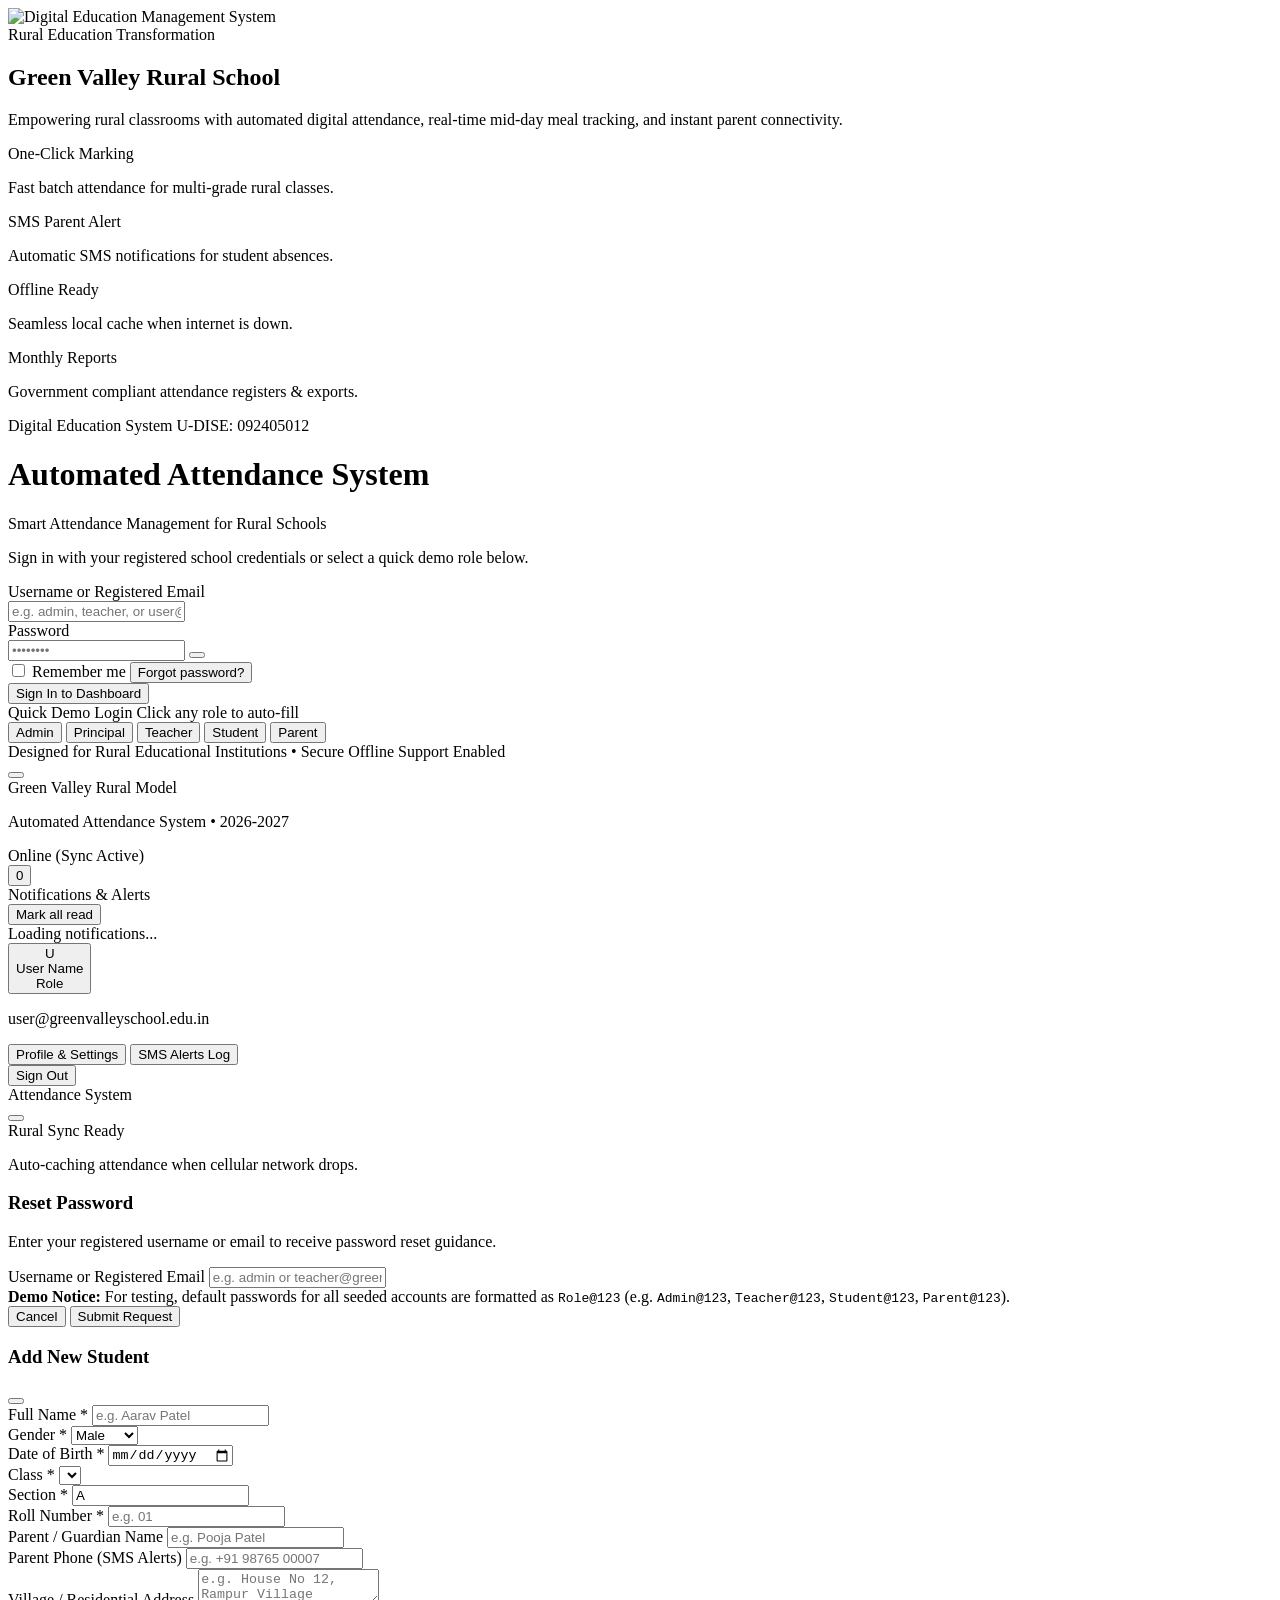
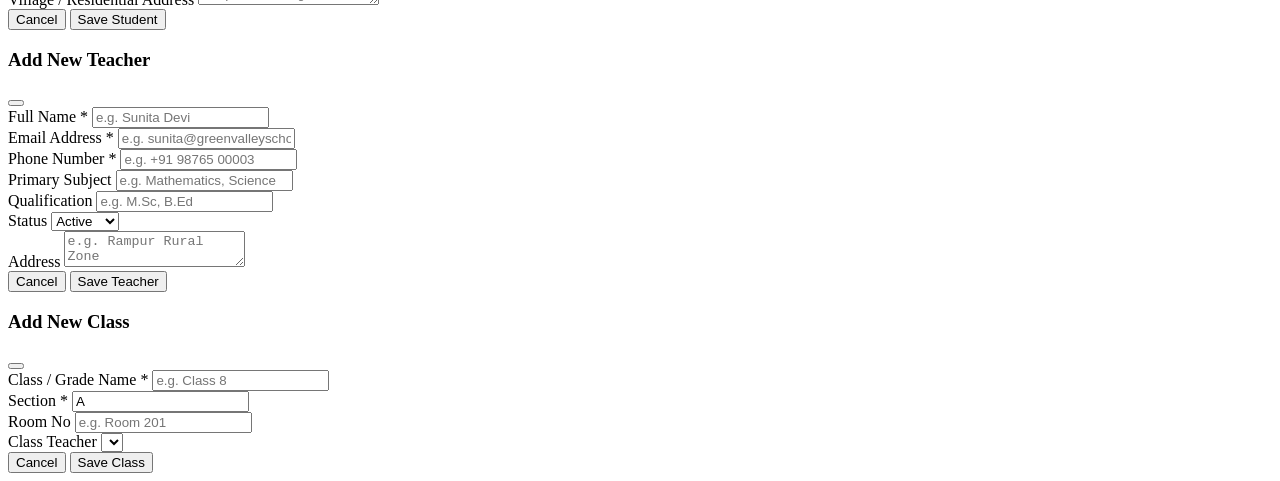
==== backend/static/index.html @ a93ff10e "Add files via upload" ====
<!DOCTYPE html>
<html lang="en">
<head>
  <meta charset="UTF-8">
  <meta name="viewport" content="width=device-width, initial-scale=1.0">
  <title>Automated Attendance System - Rural Education</title>
  
  <!-- Google Fonts: Inter -->
  <link rel="preconnect" href="https://fonts.googleapis.com">
  <link rel="preconnect" href="https://fonts.gstatic.com" crossorigin>
  <link href="https://fonts.googleapis.com/css2?family=Inter:wght@300;400;500;600;700;800&display=swap" rel="stylesheet">
  
  <!-- Tailwind CSS CDN -->
  <script src="https://cdn.tailwindcss.com"></script>
  <script>
    tailwind.config = {
      darkMode: 'class',
      theme: {
        extend: {
          colors: {
            brand: {
              50: '#ecfdf5',
              100: '#d1fae5',
              200: '#a7f3d0',
              300: '#6ee7b7',
              400: '#34d399',
              500: '#10b981',
              600: '#059669',
              700: '#047857',
              800: '#065f46',
              900: '#064e3b',
            },
            edu: {
              navy: '#0f172a',
              card: '#ffffff',
              border: '#e2e8f0',
              accent: '#3b82f6',
            }
          }
        }
      }
    }
  </script>

  <!-- Lucide Icons -->
  <script src="https://unpkg.com/lucide@latest"></script>
  <!-- Chart.js CDN -->
  <script src="https://cdn.jsdelivr.net/npm/chart.js"></script>

  <!-- Custom Styles -->
  <link rel="stylesheet" href="/static/css/style.css">
</head>
<body class="bg-slate-50 text-slate-800 antialiased min-h-screen flex flex-col selection:bg-brand-500 selection:text-white">

  <!-- ========================================================================= -->
  <!-- TOAST NOTIFICATION CONTAINER                                              -->
  <!-- ========================================================================= -->
  <div id="toast-container" class="fixed top-5 right-5 z-50 flex flex-col space-y-3 pointer-events-none"></div>

  <!-- ========================================================================= -->
  <!-- 1. LOGIN SCREEN CONTAINER (Visible when not logged in)                    -->
  <!-- ========================================================================= -->
  <div id="login-container" class="min-h-screen flex items-center justify-center p-4 sm:p-6 lg:p-8 bg-gradient-to-br from-slate-900 via-slate-800 to-emerald-950">
    <div class="max-w-5xl w-full bg-white rounded-3xl shadow-2xl overflow-hidden grid grid-cols-1 lg:grid-cols-12 border border-slate-700/30">
      
      <!-- Left Hero Banner Column with Digital Education Artwork -->
      <div class="lg:col-span-6 relative bg-slate-900 overflow-hidden flex flex-col justify-between p-8 text-white min-h-[420px] lg:min-h-[640px]">
        <!-- Background Image with Soft Gradient Overlay -->
        <img src="/static/images/education_banner.jpg" alt="Digital Education Management System" class="absolute inset-0 w-full h-full object-cover opacity-35 transform hover:scale-105 transition-transform duration-700">
        <div class="absolute inset-0 bg-gradient-to-t from-slate-950 via-slate-900/70 to-emerald-950/60"></div>

        <!-- Hero Top Header -->
        <div class="relative z-10">
          <div class="inline-flex items-center space-x-2.5 px-3.5 py-1.5 rounded-full bg-emerald-500/20 border border-emerald-400/30 backdrop-blur-md mb-4 text-emerald-300 text-xs font-semibold tracking-wide">
            <i data-lucide="sparkles" class="w-4 h-4"></i>
            <span>Rural Education Transformation</span>
          </div>
          <h2 class="text-3xl font-extrabold tracking-tight text-white sm:text-4xl">
            Green Valley <span class="text-emerald-400">Rural School</span>
          </h2>
          <p class="mt-2 text-sm text-slate-300 leading-relaxed">
            Empowering rural classrooms with automated digital attendance, real-time mid-day meal tracking, and instant parent connectivity.
          </p>
        </div>

        <!-- Key Highlights Grid -->
        <div class="relative z-10 grid grid-cols-2 gap-3 my-6">
          <div class="bg-white/10 backdrop-blur-md rounded-xl p-3 border border-white/10">
            <div class="flex items-center space-x-2 text-emerald-400 font-semibold text-xs mb-1">
              <i data-lucide="check-circle-2" class="w-3.5 h-3.5"></i>
              <span>One-Click Marking</span>
            </div>
            <p class="text-[11px] text-slate-300">Fast batch attendance for multi-grade rural classes.</p>
          </div>
          <div class="bg-white/10 backdrop-blur-md rounded-xl p-3 border border-white/10">
            <div class="flex items-center space-x-2 text-emerald-400 font-semibold text-xs mb-1">
              <i data-lucide="message-square" class="w-3.5 h-3.5"></i>
              <span>SMS Parent Alert</span>
            </div>
            <p class="text-[11px] text-slate-300">Automatic SMS notifications for student absences.</p>
          </div>
          <div class="bg-white/10 backdrop-blur-md rounded-xl p-3 border border-white/10">
            <div class="flex items-center space-x-2 text-emerald-400 font-semibold text-xs mb-1">
              <i data-lucide="wifi-off" class="w-3.5 h-3.5"></i>
              <span>Offline Ready</span>
            </div>
            <p class="text-[11px] text-slate-300">Seamless local cache when internet is down.</p>
          </div>
          <div class="bg-white/10 backdrop-blur-md rounded-xl p-3 border border-white/10">
            <div class="flex items-center space-x-2 text-emerald-400 font-semibold text-xs mb-1">
              <i data-lucide="pie-chart" class="w-3.5 h-3.5"></i>
              <span>Monthly Reports</span>
            </div>
            <p class="text-[11px] text-slate-300">Government compliant attendance registers & exports.</p>
          </div>
        </div>

        <!-- Footer Caption -->
        <div class="relative z-10 pt-4 border-t border-white/10 flex items-center justify-between text-xs text-slate-400">
          <span>Digital Education System</span>
          <span class="text-emerald-400 font-medium">U-DISE: 092405012</span>
        </div>
      </div>

      <!-- Right Form Column -->
      <div class="lg:col-span-6 p-8 sm:p-10 flex flex-col justify-between bg-white">
        <div>
          <!-- Title & Subtitle as requested -->
          <div class="mb-6">
            <div class="flex items-center space-x-3 mb-2">
              <div class="w-10 h-10 rounded-xl bg-emerald-600 flex items-center justify-center text-white shadow-lg shadow-emerald-600/30">
                <i data-lucide="calendar-check" class="w-5 h-5"></i>
              </div>
              <div>
                <h1 class="text-2xl font-bold text-slate-900 leading-tight">Automated Attendance System</h1>
                <p class="text-xs font-semibold text-emerald-600 uppercase tracking-wider">Smart Attendance Management for Rural Schools</p>
              </div>
            </div>
            <p class="text-xs text-slate-500 mt-1">Sign in with your registered school credentials or select a quick demo role below.</p>
          </div>

          <!-- Login Form -->
          <form id="login-form" class="space-y-4" onsubmit="event.preventDefault(); handleLogin();">
            <div>
              <label for="login-username" class="block text-xs font-semibold text-slate-700 mb-1.5">Username or Registered Email</label>
              <div class="relative">
                <div class="absolute inset-y-0 left-0 pl-3.5 flex items-center pointer-events-none text-slate-400">
                  <i data-lucide="user" class="w-4 h-4"></i>
                </div>
                <input type="text" id="login-username" required placeholder="e.g. admin, teacher, or user@greenvalley.edu" class="w-full pl-10 pr-4 py-2.5 bg-slate-50 border border-slate-200 rounded-xl text-sm focus:outline-none focus:ring-2 focus:ring-emerald-500 focus:bg-white transition-all text-slate-800 placeholder-slate-400">
              </div>
            </div>

            <div>
              <label for="login-password" class="block text-xs font-semibold text-slate-700 mb-1.5">Password</label>
              <div class="relative">
                <div class="absolute inset-y-0 left-0 pl-3.5 flex items-center pointer-events-none text-slate-400">
                  <i data-lucide="lock" class="w-4 h-4"></i>
                </div>
                <input type="password" id="login-password" required placeholder="••••••••" class="w-full pl-10 pr-10 py-2.5 bg-slate-50 border border-slate-200 rounded-xl text-sm focus:outline-none focus:ring-2 focus:ring-emerald-500 focus:bg-white transition-all text-slate-800 placeholder-slate-400">
                <button type="button" onclick="togglePasswordVisibility('login-password', this)" class="absolute inset-y-0 right-0 pr-3 flex items-center text-slate-400 hover:text-slate-600 focus:outline-none">
                  <i data-lucide="eye" class="w-4 h-4"></i>
                </button>
              </div>
            </div>

            <div class="flex items-center justify-between text-xs pt-1">
              <label class="flex items-center space-x-2 cursor-pointer text-slate-600">
                <input type="checkbox" id="login-remember" class="w-4 h-4 rounded border-slate-300 text-emerald-600 focus:ring-emerald-500">
                <span>Remember me</span>
              </label>
              <button type="button" onclick="openForgotPasswordModal()" class="font-medium text-emerald-600 hover:text-emerald-700 hover:underline">
                Forgot password?
              </button>
            </div>

            <button type="submit" id="btn-login" class="w-full py-3 px-4 bg-emerald-600 hover:bg-emerald-700 text-white font-semibold rounded-xl text-sm shadow-lg shadow-emerald-600/25 flex items-center justify-center space-x-2 transition-all transform active:scale-[0.98]">
              <i data-lucide="log-in" class="w-4 h-4"></i>
              <span>Sign In to Dashboard</span>
            </button>
          </form>

          <!-- Quick 1-Click Role Login Selector -->
          <div class="mt-6 pt-5 border-t border-slate-100">
            <div class="flex items-center justify-between mb-2.5">
              <span class="text-[11px] font-bold text-slate-500 uppercase tracking-wider">Quick Demo Login</span>
              <span class="text-[10px] text-slate-400">Click any role to auto-fill</span>
            </div>
            <div class="grid grid-cols-2 sm:grid-cols-3 gap-2">
              <button type="button" onclick="fillDemoCredentials('admin', 'Admin@123')" class="px-2.5 py-2 rounded-lg bg-emerald-50 border border-emerald-200 text-emerald-800 text-xs font-semibold hover:bg-emerald-100 flex items-center space-x-1.5 transition">
                <span class="w-2 h-2 rounded-full bg-emerald-500"></span>
                <span>Admin</span>
              </button>
              <button type="button" onclick="fillDemoCredentials('principal', 'Principal@123')" class="px-2.5 py-2 rounded-lg bg-blue-50 border border-blue-200 text-blue-800 text-xs font-semibold hover:bg-blue-100 flex items-center space-x-1.5 transition">
                <span class="w-2 h-2 rounded-full bg-blue-500"></span>
                <span>Principal</span>
              </button>
              <button type="button" onclick="fillDemoCredentials('teacher', 'Teacher@123')" class="px-2.5 py-2 rounded-lg bg-purple-50 border border-purple-200 text-purple-800 text-xs font-semibold hover:bg-purple-100 flex items-center space-x-1.5 transition">
                <span class="w-2 h-2 rounded-full bg-purple-500"></span>
                <span>Teacher</span>
              </button>
              <button type="button" onclick="fillDemoCredentials('student', 'Student@123')" class="px-2.5 py-2 rounded-lg bg-amber-50 border border-amber-200 text-amber-800 text-xs font-semibold hover:bg-amber-100 flex items-center space-x-1.5 transition">
                <span class="w-2 h-2 rounded-full bg-amber-500"></span>
                <span>Student</span>
              </button>
              <button type="button" onclick="fillDemoCredentials('parent', 'Parent@123')" class="px-2.5 py-2 rounded-lg bg-rose-50 border border-rose-200 text-rose-800 text-xs font-semibold hover:bg-rose-100 flex items-center space-x-1.5 transition col-span-2 sm:col-span-1">
                <span class="w-2 h-2 rounded-full bg-rose-500"></span>
                <span>Parent</span>
              </button>
            </div>
          </div>
        </div>

        <div class="mt-6 pt-4 border-t border-slate-100 text-center text-[11px] text-slate-400">
          Designed for Rural Educational Institutions • Secure Offline Support Enabled
        </div>
      </div>

    </div>
  </div>

  <!-- ========================================================================= -->
  <!-- 2. MAIN APPLICATION SHELL (Visible when logged in)                        -->
  <!-- ========================================================================= -->
  <div id="app-shell" class="hidden min-h-screen flex flex-col bg-slate-50">
    
    <!-- Top Navigation Header -->
    <header class="sticky top-0 z-30 bg-white/95 backdrop-blur-md border-b border-slate-200/80 px-4 sm:px-6 py-3 transition-all">
      <div class="flex items-center justify-between max-w-7xl mx-auto">
        
        <!-- Left: Logo & Sidebar Toggle -->
        <div class="flex items-center space-x-3">
          <button id="sidebar-toggle-btn" onclick="toggleSidebar()" class="p-2 rounded-xl text-slate-600 hover:bg-slate-100 hover:text-slate-900 focus:outline-none lg:hidden">
            <i data-lucide="menu" class="w-5 h-5"></i>
          </button>
          
          <div class="flex items-center space-x-3">
            <div class="w-9 h-9 rounded-xl bg-emerald-600 text-white flex items-center justify-center shadow-md shadow-emerald-600/20 font-bold text-base">
              <i data-lucide="graduation-cap" class="w-5 h-5"></i>
            </div>
            <div>
              <div class="flex items-center space-x-2">
                <span class="font-extrabold text-slate-900 text-base tracking-tight leading-none">Green Valley</span>
                <span class="px-2 py-0.5 rounded text-[10px] font-bold bg-emerald-100 text-emerald-800 uppercase">Rural Model</span>
              </div>
              <p class="text-[11px] text-slate-500 font-medium">Automated Attendance System • 2026-2027</p>
            </div>
          </div>
        </div>

        <!-- Right: Actions & User Chip -->
        <div class="flex items-center space-x-3">
          
          <!-- Offline / Online Status Indicator Pill -->
          <div id="connection-status-pill" class="hidden sm:flex items-center space-x-1.5 px-2.5 py-1 rounded-full bg-emerald-50 border border-emerald-200 text-emerald-700 text-xs font-semibold">
            <span class="w-2 h-2 rounded-full bg-emerald-500 animate-pulse"></span>
            <span id="connection-status-text">Online (Sync Active)</span>
          </div>

          <!-- Notification Dropdown Button -->
          <div class="relative">
            <button onclick="toggleNotificationDropdown()" class="p-2 rounded-xl text-slate-600 hover:bg-slate-100 hover:text-slate-900 relative focus:outline-none">
              <i data-lucide="bell" class="w-5 h-5"></i>
              <span id="unread-notification-count" class="hidden absolute top-1 right-1 w-4 h-4 bg-rose-500 text-white text-[10px] font-bold rounded-full flex items-center justify-center">0</span>
            </button>

            <!-- Dropdown Menu -->
            <div id="notification-dropdown" class="hidden absolute right-0 mt-2 w-80 sm:w-96 bg-white rounded-2xl shadow-2xl border border-slate-100 py-3 z-50 animate-fade-in">
              <div class="px-4 pb-2 border-b border-slate-100 flex items-center justify-between">
                <div class="flex items-center space-x-1.5">
                  <i data-lucide="bell" class="w-4 h-4 text-emerald-600"></i>
                  <span class="font-bold text-sm text-slate-800">Notifications & Alerts</span>
                </div>
                <button onclick="markAllNotificationsRead()" class="text-xs text-emerald-600 hover:underline font-semibold">Mark all read</button>
              </div>
              <div id="notifications-list" class="max-h-72 overflow-y-auto divide-y divide-slate-50 py-1">
                <!-- Notifications loaded dynamically -->
                <div class="p-4 text-center text-xs text-slate-400">Loading notifications...</div>
              </div>
            </div>
          </div>

          <!-- User Profile Dropdown -->
          <div class="relative">
            <button onclick="toggleUserDropdown()" class="flex items-center space-x-2.5 p-1.5 rounded-xl hover:bg-slate-100 transition focus:outline-none">
              <div id="header-user-avatar" class="w-8 h-8 rounded-full bg-gradient-to-tr from-emerald-600 to-teal-400 text-white flex items-center justify-center font-bold text-xs shadow">
                U
              </div>
              <div class="text-left hidden md:block">
                <div id="header-user-name" class="text-xs font-bold text-slate-800 leading-tight">User Name</div>
                <div id="header-user-role" class="text-[10px] font-semibold text-emerald-600 uppercase tracking-wider">Role</div>
              </div>
              <i data-lucide="chevron-down" class="w-3.5 h-3.5 text-slate-400 hidden md:block"></i>
            </button>

            <!-- User Menu Dropdown -->
            <div id="user-dropdown" class="hidden absolute right-0 mt-2 w-52 bg-white rounded-2xl shadow-2xl border border-slate-100 py-2 z-50 animate-fade-in">
              <div class="px-4 py-2 border-b border-slate-100">
                <p id="dropdown-user-email" class="text-xs text-slate-500 truncate">user@greenvalleyschool.edu.in</p>
              </div>
              <button onclick="navigateTo('settings'); closeAllDropdowns();" class="w-full px-4 py-2 text-left text-xs font-medium text-slate-700 hover:bg-slate-50 flex items-center space-x-2">
                <i data-lucide="settings" class="w-4 h-4 text-slate-400"></i>
                <span>Profile & Settings</span>
              </button>
              <button onclick="navigateTo('notifications'); closeAllDropdowns();" class="w-full px-4 py-2 text-left text-xs font-medium text-slate-700 hover:bg-slate-50 flex items-center space-x-2">
                <i data-lucide="message-square" class="w-4 h-4 text-slate-400"></i>
                <span>SMS Alerts Log</span>
              </button>
              <div class="border-t border-slate-100 my-1"></div>
              <button onclick="handleLogout()" class="w-full px-4 py-2 text-left text-xs font-semibold text-rose-600 hover:bg-rose-50 flex items-center space-x-2">
                <i data-lucide="log-out" class="w-4 h-4 text-rose-500"></i>
                <span>Sign Out</span>
              </button>
            </div>
          </div>

        </div>

      </div>
    </header>

    <!-- Main Body Layout: Sidebar + Viewport -->
    <div class="flex-1 flex max-w-7xl w-full mx-auto px-2 sm:px-4 lg:px-6 py-4 gap-6">
      
      <!-- Left Sidebar Navigation -->
      <aside id="app-sidebar" class="fixed inset-y-0 left-0 z-40 w-64 bg-white border-r border-slate-200 lg:static lg:block lg:w-60 lg:border lg:rounded-3xl lg:shadow-sm lg:p-3 transition-transform transform -translate-x-full lg:translate-x-0 overflow-y-auto">
        
        <!-- Mobile Sidebar Header -->
        <div class="p-4 border-b border-slate-100 flex items-center justify-between lg:hidden">
          <div class="flex items-center space-x-2">
            <div class="w-8 h-8 rounded-lg bg-emerald-600 text-white flex items-center justify-center font-bold">
              <i data-lucide="graduation-cap" class="w-4 h-4"></i>
            </div>
            <span class="font-bold text-slate-800 text-sm">Attendance System</span>
          </div>
          <button onclick="toggleSidebar()" class="p-1 text-slate-400 hover:text-slate-700">
            <i data-lucide="x" class="w-5 h-5"></i>
          </button>
        </div>

        <!-- Navigation Links (Dynamic per role) -->
        <nav class="space-y-1 p-2" id="sidebar-nav-items">
          <!-- Populated by renderSidebar() -->
        </nav>

        <!-- Rural School Quick Info Widget at Bottom of Sidebar -->
        <div class="p-3 mt-4 mx-2 rounded-2xl bg-gradient-to-br from-emerald-900 to-slate-900 text-white text-xs">
          <div class="flex items-center space-x-2 text-emerald-400 font-bold mb-1">
            <i data-lucide="shield-check" class="w-4 h-4"></i>
            <span>Rural Sync Ready</span>
          </div>
          <p class="text-[11px] text-slate-300 leading-snug">Auto-caching attendance when cellular network drops.</p>
        </div>
      </aside>

      <!-- Overlay for mobile sidebar -->
      <div id="sidebar-overlay" onclick="toggleSidebar()" class="fixed inset-0 bg-slate-900/50 z-30 hidden lg:hidden"></div>

      <!-- Center View Content Container -->
      <main id="main-content" class="flex-1 min-w-0 pb-16 lg:pb-6">
        <!-- Rendered dynamically by active view route -->
      </main>

    </div>

  </div>

  <!-- ========================================================================= -->
  <!-- 3. MODALS CONTAINER                                                       -->
  <!-- ========================================================================= -->

  <!-- Forgot Password Modal -->
  <div id="modal-forgot-password" class="fixed inset-0 z-50 bg-slate-900/60 backdrop-blur-sm hidden flex items-center justify-center p-4">
    <div class="bg-white rounded-3xl max-w-md w-full p-6 shadow-2xl animate-fade-in border border-slate-100">
      <div class="w-12 h-12 rounded-2xl bg-emerald-100 text-emerald-700 flex items-center justify-center mb-4">
        <i data-lucide="key-round" class="w-6 h-6"></i>
      </div>
      <h3 class="text-lg font-bold text-slate-900">Reset Password</h3>
      <p class="text-xs text-slate-500 mt-1">Enter your registered username or email to receive password reset guidance.</p>
      
      <form class="mt-4 space-y-3" onsubmit="event.preventDefault(); handleForgotPassword();">
        <div>
          <label class="block text-xs font-semibold text-slate-700 mb-1">Username or Registered Email</label>
          <input type="text" id="forgot-identifier" required placeholder="e.g. admin or teacher@greenvalleyschool.edu.in" class="w-full px-3.5 py-2.5 bg-slate-50 border border-slate-200 rounded-xl text-sm focus:ring-2 focus:ring-emerald-500 focus:outline-none">
        </div>
        <div class="bg-amber-50 border border-amber-200 rounded-xl p-3 text-[11px] text-amber-800">
          <strong>Demo Notice:</strong> For testing, default passwords for all seeded accounts are formatted as <code>Role@123</code> (e.g. <code>Admin@123</code>, <code>Teacher@123</code>, <code>Student@123</code>, <code>Parent@123</code>).
        </div>
        <div class="flex items-center space-x-2 pt-2">
          <button type="button" onclick="closeForgotPasswordModal()" class="w-1/2 py-2.5 text-xs font-semibold text-slate-600 bg-slate-100 hover:bg-slate-200 rounded-xl transition">Cancel</button>
          <button type="submit" class="w-1/2 py-2.5 text-xs font-semibold text-white bg-emerald-600 hover:bg-emerald-700 rounded-xl transition">Submit Request</button>
        </div>
      </form>
    </div>
  </div>

  <!-- Add/Edit Student Modal -->
  <div id="modal-student" class="fixed inset-0 z-50 bg-slate-900/60 backdrop-blur-sm hidden flex items-center justify-center p-4">
    <div class="bg-white rounded-3xl max-w-xl w-full p-6 shadow-2xl animate-fade-in border border-slate-100 max-h-[90vh] overflow-y-auto">
      <div class="flex items-center justify-between pb-3 border-b border-slate-100">
        <h3 id="modal-student-title" class="text-base font-bold text-slate-900">Add New Student</h3>
        <button onclick="closeStudentModal()" class="text-slate-400 hover:text-slate-600"><i data-lucide="x" class="w-5 h-5"></i></button>
      </div>
      <form id="student-form" class="mt-4 space-y-4" onsubmit="event.preventDefault(); saveStudentForm();">
        <input type="hidden" id="student-form-id">
        <div class="grid grid-cols-1 sm:grid-cols-2 gap-3">
          <div>
            <label class="block text-xs font-semibold text-slate-700 mb-1">Full Name *</label>
            <input type="text" id="student-name" required placeholder="e.g. Aarav Patel" class="w-full px-3 py-2 bg-slate-50 border border-slate-200 rounded-xl text-xs focus:ring-2 focus:ring-emerald-500 focus:outline-none">
          </div>
          <div>
            <label class="block text-xs font-semibold text-slate-700 mb-1">Gender *</label>
            <select id="student-gender" required class="w-full px-3 py-2 bg-slate-50 border border-slate-200 rounded-xl text-xs focus:ring-2 focus:ring-emerald-500 focus:outline-none">
              <option value="Male">Male</option>
              <option value="Female">Female</option>
              <option value="Other">Other</option>
            </select>
          </div>
          <div>
            <label class="block text-xs font-semibold text-slate-700 mb-1">Date of Birth *</label>
            <input type="date" id="student-dob" required class="w-full px-3 py-2 bg-slate-50 border border-slate-200 rounded-xl text-xs focus:ring-2 focus:ring-emerald-500 focus:outline-none">
          </div>
          <div>
            <label class="block text-xs font-semibold text-slate-700 mb-1">Class *</label>
            <select id="student-class-id" required class="w-full px-3 py-2 bg-slate-50 border border-slate-200 rounded-xl text-xs focus:ring-2 focus:ring-emerald-500 focus:outline-none">
              <!-- Loaded dynamically -->
            </select>
          </div>
          <div>
            <label class="block text-xs font-semibold text-slate-700 mb-1">Section *</label>
            <input type="text" id="student-section" required value="A" placeholder="e.g. A" class="w-full px-3 py-2 bg-slate-50 border border-slate-200 rounded-xl text-xs focus:ring-2 focus:ring-emerald-500 focus:outline-none">
          </div>
          <div>
            <label class="block text-xs font-semibold text-slate-700 mb-1">Roll Number *</label>
            <input type="text" id="student-roll" required placeholder="e.g. 01" class="w-full px-3 py-2 bg-slate-50 border border-slate-200 rounded-xl text-xs focus:ring-2 focus:ring-emerald-500 focus:outline-none">
          </div>
          <div>
            <label class="block text-xs font-semibold text-slate-700 mb-1">Parent / Guardian Name</label>
            <input type="text" id="student-parent-name" placeholder="e.g. Pooja Patel" class="w-full px-3 py-2 bg-slate-50 border border-slate-200 rounded-xl text-xs focus:ring-2 focus:ring-emerald-500 focus:outline-none">
          </div>
          <div>
            <label class="block text-xs font-semibold text-slate-700 mb-1">Parent Phone (SMS Alerts)</label>
            <input type="text" id="student-parent-phone" placeholder="e.g. +91 98765 00007" class="w-full px-3 py-2 bg-slate-50 border border-slate-200 rounded-xl text-xs focus:ring-2 focus:ring-emerald-500 focus:outline-none">
          </div>
        </div>
        <div>
          <label class="block text-xs font-semibold text-slate-700 mb-1">Village / Residential Address</label>
          <textarea id="student-address" rows="2" placeholder="e.g. House No 12, Rampur Village" class="w-full px-3 py-2 bg-slate-50 border border-slate-200 rounded-xl text-xs focus:ring-2 focus:ring-emerald-500 focus:outline-none"></textarea>
        </div>
        <div class="flex items-center justify-end space-x-2 pt-2 border-t border-slate-100">
          <button type="button" onclick="closeStudentModal()" class="px-4 py-2 text-xs font-semibold text-slate-600 bg-slate-100 hover:bg-slate-200 rounded-xl transition">Cancel</button>
          <button type="submit" class="px-5 py-2 text-xs font-semibold text-white bg-emerald-600 hover:bg-emerald-700 rounded-xl transition">Save Student</button>
        </div>
      </form>
    </div>
  </div>

  <!-- Add/Edit Teacher Modal -->
  <div id="modal-teacher" class="fixed inset-0 z-50 bg-slate-900/60 backdrop-blur-sm hidden flex items-center justify-center p-4">
    <div class="bg-white rounded-3xl max-w-xl w-full p-6 shadow-2xl animate-fade-in border border-slate-100 max-h-[90vh] overflow-y-auto">
      <div class="flex items-center justify-between pb-3 border-b border-slate-100">
        <h3 id="modal-teacher-title" class="text-base font-bold text-slate-900">Add New Teacher</h3>
        <button onclick="closeTeacherModal()" class="text-slate-400 hover:text-slate-600"><i data-lucide="x" class="w-5 h-5"></i></button>
      </div>
      <form id="teacher-form" class="mt-4 space-y-4" onsubmit="event.preventDefault(); saveTeacherForm();">
        <input type="hidden" id="teacher-form-id">
        <div class="grid grid-cols-1 sm:grid-cols-2 gap-3">
          <div>
            <label class="block text-xs font-semibold text-slate-700 mb-1">Full Name *</label>
            <input type="text" id="teacher-name" required placeholder="e.g. Sunita Devi" class="w-full px-3 py-2 bg-slate-50 border border-slate-200 rounded-xl text-xs focus:ring-2 focus:ring-emerald-500 focus:outline-none">
          </div>
          <div>
            <label class="block text-xs font-semibold text-slate-700 mb-1">Email Address *</label>
            <input type="email" id="teacher-email" required placeholder="e.g. sunita@greenvalleyschool.edu.in" class="w-full px-3 py-2 bg-slate-50 border border-slate-200 rounded-xl text-xs focus:ring-2 focus:ring-emerald-500 focus:outline-none">
          </div>
          <div>
            <label class="block text-xs font-semibold text-slate-700 mb-1">Phone Number *</label>
            <input type="text" id="teacher-phone" required placeholder="e.g. +91 98765 00003" class="w-full px-3 py-2 bg-slate-50 border border-slate-200 rounded-xl text-xs focus:ring-2 focus:ring-emerald-500 focus:outline-none">
          </div>
          <div>
            <label class="block text-xs font-semibold text-slate-700 mb-1">Primary Subject</label>
            <input type="text" id="teacher-subject" placeholder="e.g. Mathematics, Science" class="w-full px-3 py-2 bg-slate-50 border border-slate-200 rounded-xl text-xs focus:ring-2 focus:ring-emerald-500 focus:outline-none">
          </div>
          <div>
            <label class="block text-xs font-semibold text-slate-700 mb-1">Qualification</label>
            <input type="text" id="teacher-qualification" placeholder="e.g. M.Sc, B.Ed" class="w-full px-3 py-2 bg-slate-50 border border-slate-200 rounded-xl text-xs focus:ring-2 focus:ring-emerald-500 focus:outline-none">
          </div>
          <div>
            <label class="block text-xs font-semibold text-slate-700 mb-1">Status</label>
            <select id="teacher-status" class="w-full px-3 py-2 bg-slate-50 border border-slate-200 rounded-xl text-xs focus:ring-2 focus:ring-emerald-500 focus:outline-none">
              <option value="active">Active</option>
              <option value="inactive">Inactive</option>
            </select>
          </div>
        </div>
        <div>
          <label class="block text-xs font-semibold text-slate-700 mb-1">Address</label>
          <textarea id="teacher-address" rows="2" placeholder="e.g. Rampur Rural Zone" class="w-full px-3 py-2 bg-slate-50 border border-slate-200 rounded-xl text-xs focus:ring-2 focus:ring-emerald-500 focus:outline-none"></textarea>
        </div>
        <div class="flex items-center justify-end space-x-2 pt-2 border-t border-slate-100">
          <button type="button" onclick="closeTeacherModal()" class="px-4 py-2 text-xs font-semibold text-slate-600 bg-slate-100 hover:bg-slate-200 rounded-xl transition">Cancel</button>
          <button type="submit" class="px-5 py-2 text-xs font-semibold text-white bg-emerald-600 hover:bg-emerald-700 rounded-xl transition">Save Teacher</button>
        </div>
      </form>
    </div>
  </div>

  <!-- Add/Edit Class Modal -->
  <div id="modal-class" class="fixed inset-0 z-50 bg-slate-900/60 backdrop-blur-sm hidden flex items-center justify-center p-4">
    <div class="bg-white rounded-3xl max-w-md w-full p-6 shadow-2xl animate-fade-in border border-slate-100">
      <div class="flex items-center justify-between pb-3 border-b border-slate-100">
        <h3 id="modal-class-title" class="text-base font-bold text-slate-900">Add New Class</h3>
        <button onclick="closeClassModal()" class="text-slate-400 hover:text-slate-600"><i data-lucide="x" class="w-5 h-5"></i></button>
      </div>
      <form id="class-form" class="mt-4 space-y-3" onsubmit="event.preventDefault(); saveClassForm();">
        <input type="hidden" id="class-form-id">
        <div>
          <label class="block text-xs font-semibold text-slate-700 mb-1">Class / Grade Name *</label>
          <input type="text" id="class-name" required placeholder="e.g. Class 8" class="w-full px-3 py-2 bg-slate-50 border border-slate-200 rounded-xl text-xs focus:ring-2 focus:ring-emerald-500 focus:outline-none">
        </div>
        <div class="grid grid-cols-2 gap-2">
          <div>
            <label class="block text-xs font-semibold text-slate-700 mb-1">Section *</label>
            <input type="text" id="class-section" required value="A" placeholder="e.g. A" class="w-full px-3 py-2 bg-slate-50 border border-slate-200 rounded-xl text-xs focus:ring-2 focus:ring-emerald-500 focus:outline-none">
          </div>
          <div>
            <label class="block text-xs font-semibold text-slate-700 mb-1">Room No</label>
            <input type="text" id="class-room" placeholder="e.g. Room 201" class="w-full px-3 py-2 bg-slate-50 border border-slate-200 rounded-xl text-xs focus:ring-2 focus:ring-emerald-500 focus:outline-none">
          </div>
        </div>
        <div>
          <label class="block text-xs font-semibold text-slate-700 mb-1">Class Teacher</label>
          <select id="class-teacher-id" class="w-full px-3 py-2 bg-slate-50 border border-slate-200 rounded-xl text-xs focus:ring-2 focus:ring-emerald-500 focus:outline-none">
            <!-- Loaded dynamically -->
          </select>
        </div>
        <div class="flex items-center justify-end space-x-2 pt-3 border-t border-slate-100">
          <button type="button" onclick="closeClassModal()" class="px-4 py-2 text-xs font-semibold text-slate-600 bg-slate-100 hover:bg-slate-200 rounded-xl transition">Cancel</button>
          <button type="submit" class="px-5 py-2 text-xs font-semibold text-white bg-emerald-600 hover:bg-emerald-700 rounded-xl transition">Save Class</button>
        </div>
      </form>
    </div>
  </div>

  <!-- Core JavaScript Application Logic -->
  <script src="/static/js/app.js"></script>
</body>
</html>
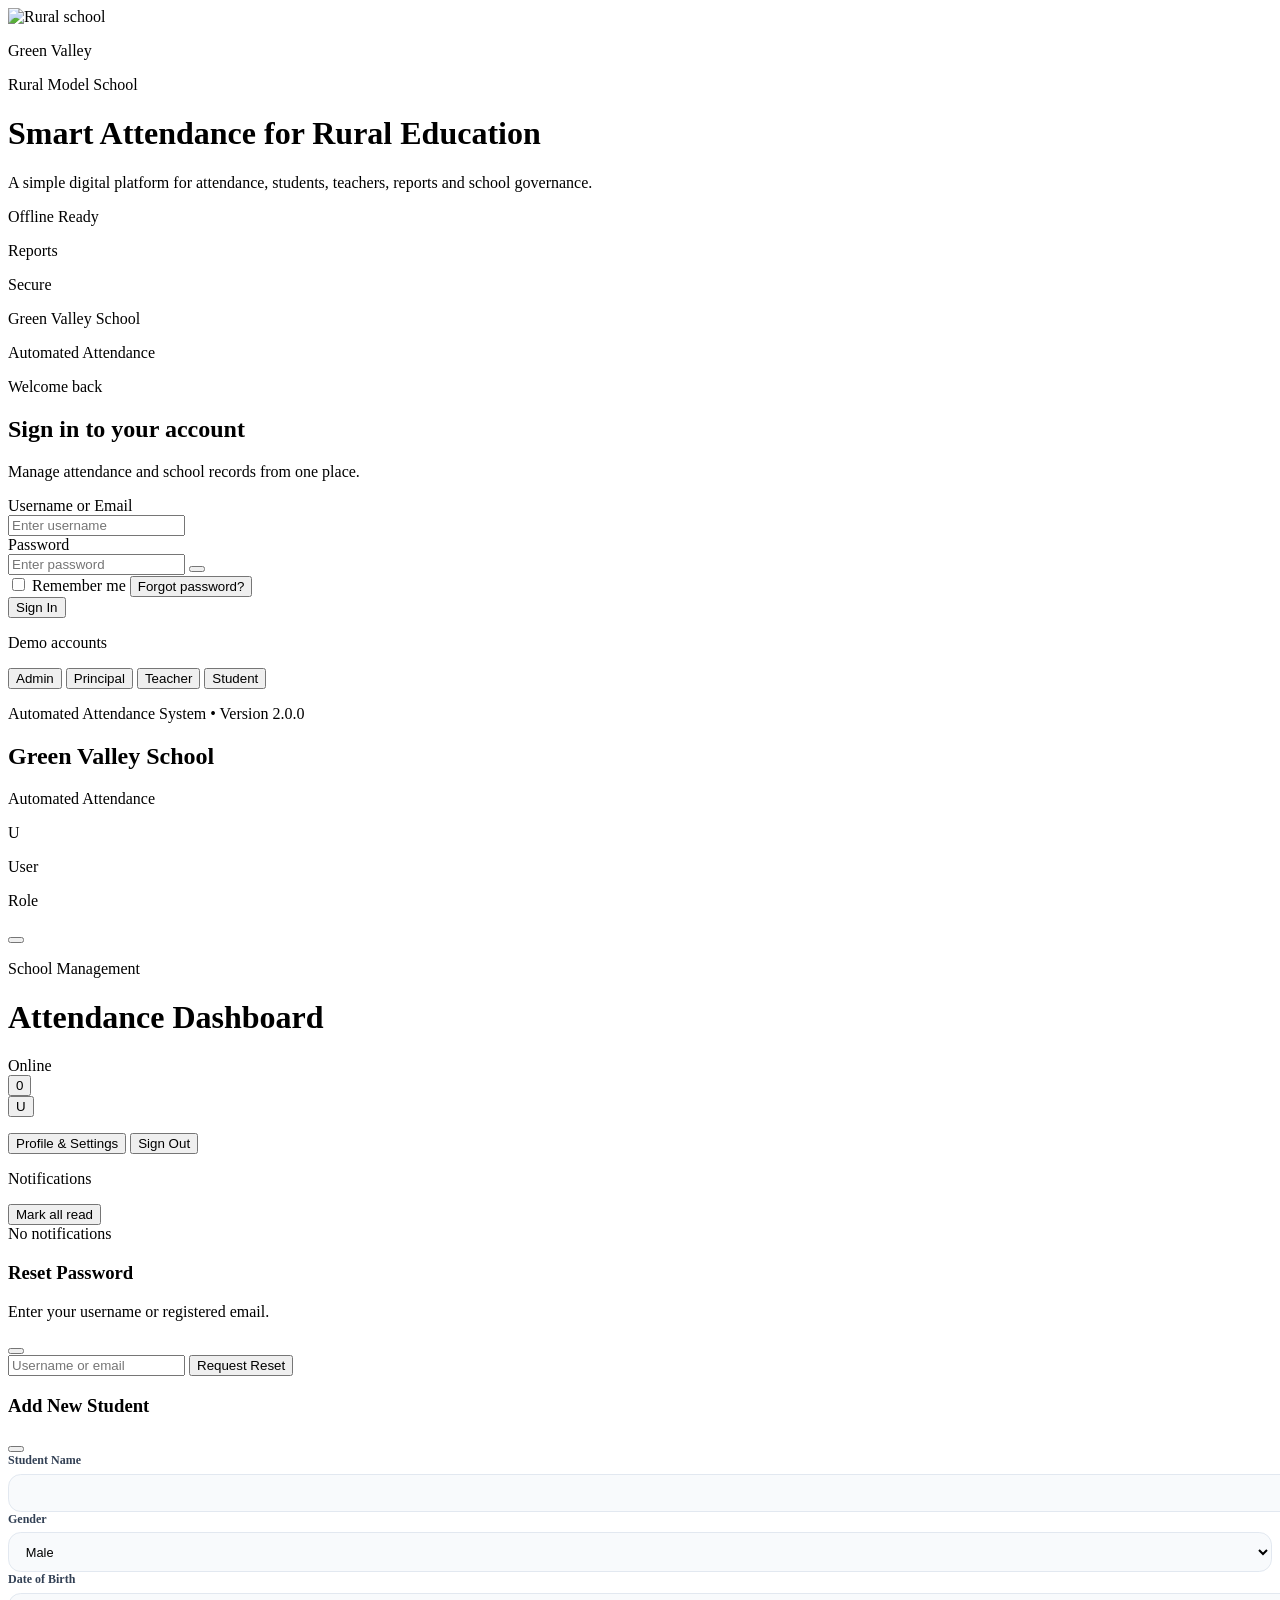
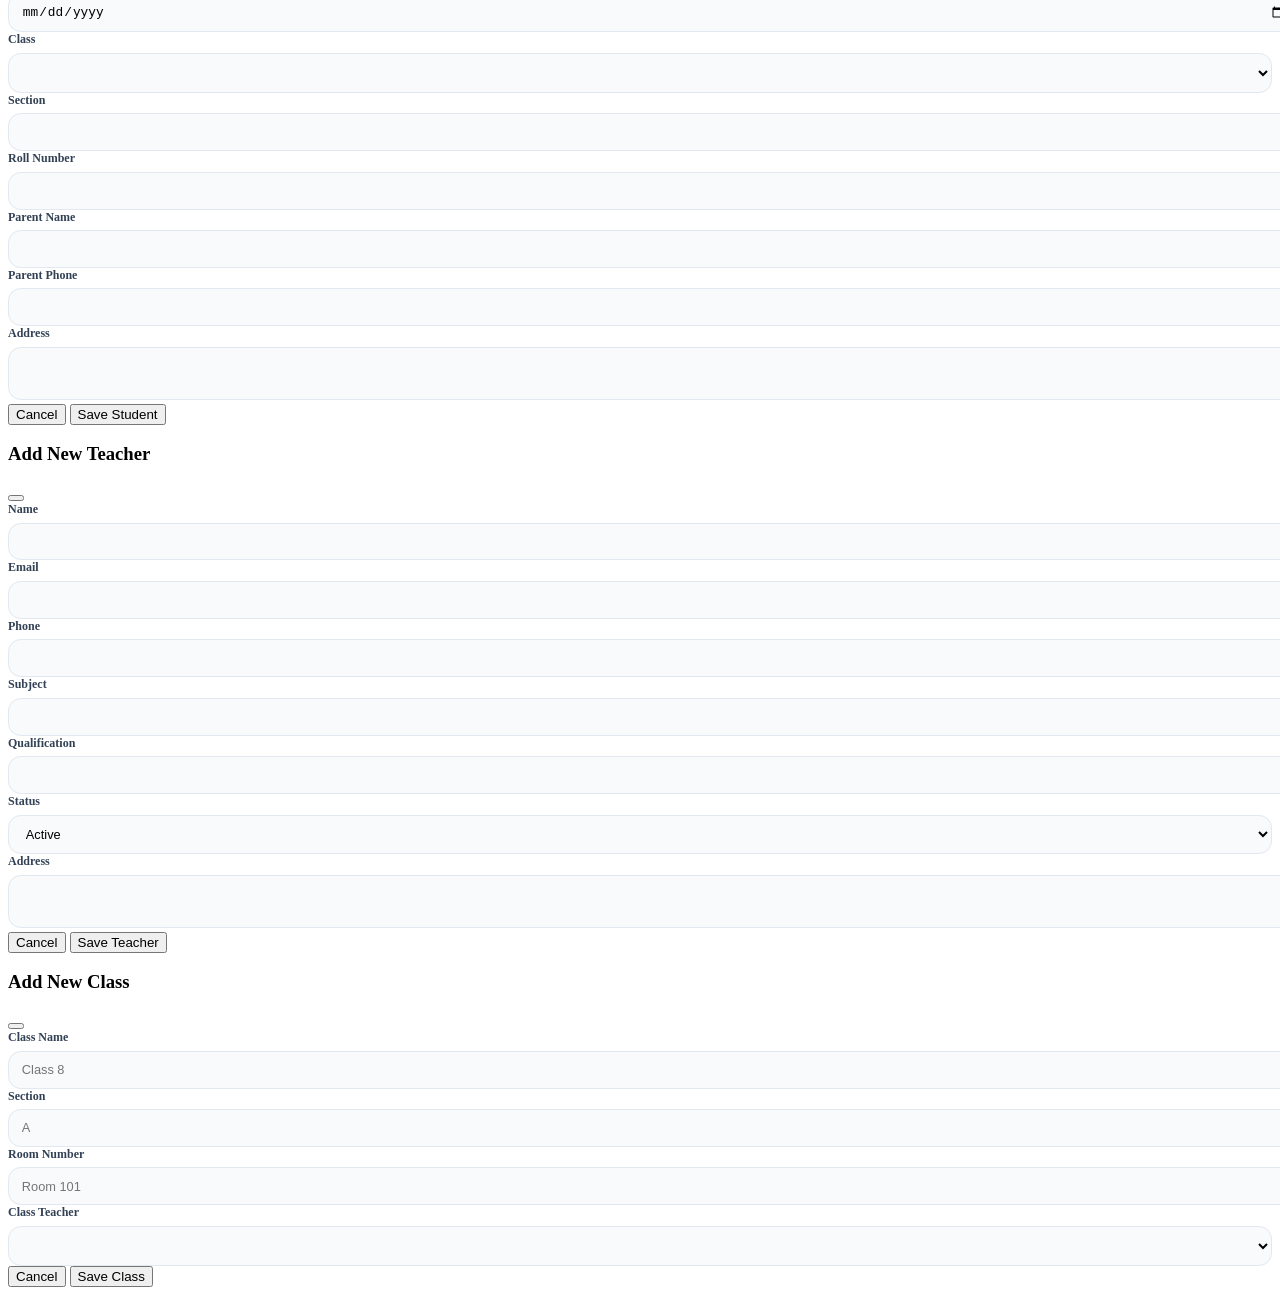
==== commit 32625fb7: "Update index.html" ====
--- a/backend/static/index.html
+++ b/backend/static/index.html
@@ -1,548 +1,319 @@
-<!DOCTYPE html>
-<html lang="en">
-<head>
-  <meta charset="UTF-8">
-  <meta name="viewport" content="width=device-width, initial-scale=1.0">
-  <title>Automated Attendance System - Rural Education</title>
-  
-  <!-- Google Fonts: Inter -->
-  <link rel="preconnect" href="https://fonts.googleapis.com">
-  <link rel="preconnect" href="https://fonts.gstatic.com" crossorigin>
-  <link href="https://fonts.googleapis.com/css2?family=Inter:wght@300;400;500;600;700;800&display=swap" rel="stylesheet">
-  
-  <!-- Tailwind CSS CDN -->
-  <script src="https://cdn.tailwindcss.com"></script>
-  <script>
-    tailwind.config = {
-      darkMode: 'class',
-      theme: {
-        extend: {
-          colors: {
-            brand: {
-              50: '#ecfdf5',
-              100: '#d1fae5',
-              200: '#a7f3d0',
-              300: '#6ee7b7',
-              400: '#34d399',
-              500: '#10b981',
-              600: '#059669',
-              700: '#047857',
-              800: '#065f46',
-              900: '#064e3b',
-            },
-            edu: {
-              navy: '#0f172a',
-              card: '#ffffff',
-              border: '#e2e8f0',
-              accent: '#3b82f6',
-            }
-          }
-        }
-      }
-    }
-  </script>
-
-  <!-- Lucide Icons -->
-  <script src="https://unpkg.com/lucide@latest"></script>
-  <!-- Chart.js CDN -->
-  <script src="https://cdn.jsdelivr.net/npm/chart.js"></script>
-
-  <!-- Custom Styles -->
-  <link rel="stylesheet" href="/static/css/style.css">
-</head>
-<body class="bg-slate-50 text-slate-800 antialiased min-h-screen flex flex-col selection:bg-brand-500 selection:text-white">
-
-  <!-- ========================================================================= -->
-  <!-- TOAST NOTIFICATION CONTAINER                                              -->
-  <!-- ========================================================================= -->
-  <div id="toast-container" class="fixed top-5 right-5 z-50 flex flex-col space-y-3 pointer-events-none"></div>
-
-  <!-- ========================================================================= -->
-  <!-- 1. LOGIN SCREEN CONTAINER (Visible when not logged in)                    -->
-  <!-- ========================================================================= -->
-  <div id="login-container" class="min-h-screen flex items-center justify-center p-4 sm:p-6 lg:p-8 bg-gradient-to-br from-slate-900 via-slate-800 to-emerald-950">
-    <div class="max-w-5xl w-full bg-white rounded-3xl shadow-2xl overflow-hidden grid grid-cols-1 lg:grid-cols-12 border border-slate-700/30">
-      
-      <!-- Left Hero Banner Column with Digital Education Artwork -->
-      <div class="lg:col-span-6 relative bg-slate-900 overflow-hidden flex flex-col justify-between p-8 text-white min-h-[420px] lg:min-h-[640px]">
-        <!-- Background Image with Soft Gradient Overlay -->
-        <img src="/static/images/education_banner.jpg" alt="Digital Education Management System" class="absolute inset-0 w-full h-full object-cover opacity-35 transform hover:scale-105 transition-transform duration-700">
-        <div class="absolute inset-0 bg-gradient-to-t from-slate-950 via-slate-900/70 to-emerald-950/60"></div>
-
-        <!-- Hero Top Header -->
-        <div class="relative z-10">
-          <div class="inline-flex items-center space-x-2.5 px-3.5 py-1.5 rounded-full bg-emerald-500/20 border border-emerald-400/30 backdrop-blur-md mb-4 text-emerald-300 text-xs font-semibold tracking-wide">
-            <i data-lucide="sparkles" class="w-4 h-4"></i>
-            <span>Rural Education Transformation</span>
-          </div>
-          <h2 class="text-3xl font-extrabold tracking-tight text-white sm:text-4xl">
-            Green Valley <span class="text-emerald-400">Rural School</span>
-          </h2>
-          <p class="mt-2 text-sm text-slate-300 leading-relaxed">
-            Empowering rural classrooms with automated digital attendance, real-time mid-day meal tracking, and instant parent connectivity.
-          </p>
-        </div>
-
-        <!-- Key Highlights Grid -->
-        <div class="relative z-10 grid grid-cols-2 gap-3 my-6">
-          <div class="bg-white/10 backdrop-blur-md rounded-xl p-3 border border-white/10">
-            <div class="flex items-center space-x-2 text-emerald-400 font-semibold text-xs mb-1">
-              <i data-lucide="check-circle-2" class="w-3.5 h-3.5"></i>
-              <span>One-Click Marking</span>
-            </div>
-            <p class="text-[11px] text-slate-300">Fast batch attendance for multi-grade rural classes.</p>
-          </div>
-          <div class="bg-white/10 backdrop-blur-md rounded-xl p-3 border border-white/10">
-            <div class="flex items-center space-x-2 text-emerald-400 font-semibold text-xs mb-1">
-              <i data-lucide="message-square" class="w-3.5 h-3.5"></i>
-              <span>SMS Parent Alert</span>
-            </div>
-            <p class="text-[11px] text-slate-300">Automatic SMS notifications for student absences.</p>
-          </div>
-          <div class="bg-white/10 backdrop-blur-md rounded-xl p-3 border border-white/10">
-            <div class="flex items-center space-x-2 text-emerald-400 font-semibold text-xs mb-1">
-              <i data-lucide="wifi-off" class="w-3.5 h-3.5"></i>
-              <span>Offline Ready</span>
-            </div>
-            <p class="text-[11px] text-slate-300">Seamless local cache when internet is down.</p>
-          </div>
-          <div class="bg-white/10 backdrop-blur-md rounded-xl p-3 border border-white/10">
-            <div class="flex items-center space-x-2 text-emerald-400 font-semibold text-xs mb-1">
-              <i data-lucide="pie-chart" class="w-3.5 h-3.5"></i>
-              <span>Monthly Reports</span>
-            </div>
-            <p class="text-[11px] text-slate-300">Government compliant attendance registers & exports.</p>
-          </div>
-        </div>
-
-        <!-- Footer Caption -->
-        <div class="relative z-10 pt-4 border-t border-white/10 flex items-center justify-between text-xs text-slate-400">
-          <span>Digital Education System</span>
-          <span class="text-emerald-400 font-medium">U-DISE: 092405012</span>
-        </div>
-      </div>
-
-      <!-- Right Form Column -->
-      <div class="lg:col-span-6 p-8 sm:p-10 flex flex-col justify-between bg-white">
-        <div>
-          <!-- Title & Subtitle as requested -->
-          <div class="mb-6">
-            <div class="flex items-center space-x-3 mb-2">
-              <div class="w-10 h-10 rounded-xl bg-emerald-600 flex items-center justify-center text-white shadow-lg shadow-emerald-600/30">
-                <i data-lucide="calendar-check" class="w-5 h-5"></i>
-              </div>
-              <div>
-                <h1 class="text-2xl font-bold text-slate-900 leading-tight">Automated Attendance System</h1>
-                <p class="text-xs font-semibold text-emerald-600 uppercase tracking-wider">Smart Attendance Management for Rural Schools</p>
-              </div>
-            </div>
-            <p class="text-xs text-slate-500 mt-1">Sign in with your registered school credentials or select a quick demo role below.</p>
-          </div>
-
-          <!-- Login Form -->
-          <form id="login-form" class="space-y-4" onsubmit="event.preventDefault(); handleLogin();">
-            <div>
-              <label for="login-username" class="block text-xs font-semibold text-slate-700 mb-1.5">Username or Registered Email</label>
-              <div class="relative">
-                <div class="absolute inset-y-0 left-0 pl-3.5 flex items-center pointer-events-none text-slate-400">
-                  <i data-lucide="user" class="w-4 h-4"></i>
-                </div>
-                <input type="text" id="login-username" required placeholder="e.g. admin, teacher, or user@greenvalley.edu" class="w-full pl-10 pr-4 py-2.5 bg-slate-50 border border-slate-200 rounded-xl text-sm focus:outline-none focus:ring-2 focus:ring-emerald-500 focus:bg-white transition-all text-slate-800 placeholder-slate-400">
-              </div>
-            </div>
-
-            <div>
-              <label for="login-password" class="block text-xs font-semibold text-slate-700 mb-1.5">Password</label>
-              <div class="relative">
-                <div class="absolute inset-y-0 left-0 pl-3.5 flex items-center pointer-events-none text-slate-400">
-                  <i data-lucide="lock" class="w-4 h-4"></i>
-                </div>
-                <input type="password" id="login-password" required placeholder="••••••••" class="w-full pl-10 pr-10 py-2.5 bg-slate-50 border border-slate-200 rounded-xl text-sm focus:outline-none focus:ring-2 focus:ring-emerald-500 focus:bg-white transition-all text-slate-800 placeholder-slate-400">
-                <button type="button" onclick="togglePasswordVisibility('login-password', this)" class="absolute inset-y-0 right-0 pr-3 flex items-center text-slate-400 hover:text-slate-600 focus:outline-none">
-                  <i data-lucide="eye" class="w-4 h-4"></i>
-                </button>
-              </div>
-            </div>
-
-            <div class="flex items-center justify-between text-xs pt-1">
-              <label class="flex items-center space-x-2 cursor-pointer text-slate-600">
-                <input type="checkbox" id="login-remember" class="w-4 h-4 rounded border-slate-300 text-emerald-600 focus:ring-emerald-500">
-                <span>Remember me</span>
-              </label>
-              <button type="button" onclick="openForgotPasswordModal()" class="font-medium text-emerald-600 hover:text-emerald-700 hover:underline">
-                Forgot password?
-              </button>
-            </div>
-
-            <button type="submit" id="btn-login" class="w-full py-3 px-4 bg-emerald-600 hover:bg-emerald-700 text-white font-semibold rounded-xl text-sm shadow-lg shadow-emerald-600/25 flex items-center justify-center space-x-2 transition-all transform active:scale-[0.98]">
-              <i data-lucide="log-in" class="w-4 h-4"></i>
-              <span>Sign In to Dashboard</span>
-            </button>
-          </form>
-
-          <!-- Quick 1-Click Role Login Selector -->
-          <div class="mt-6 pt-5 border-t border-slate-100">
-            <div class="flex items-center justify-between mb-2.5">
-              <span class="text-[11px] font-bold text-slate-500 uppercase tracking-wider">Quick Demo Login</span>
-              <span class="text-[10px] text-slate-400">Click any role to auto-fill</span>
-            </div>
-            <div class="grid grid-cols-2 sm:grid-cols-3 gap-2">
-              <button type="button" onclick="fillDemoCredentials('admin', 'Admin@123')" class="px-2.5 py-2 rounded-lg bg-emerald-50 border border-emerald-200 text-emerald-800 text-xs font-semibold hover:bg-emerald-100 flex items-center space-x-1.5 transition">
-                <span class="w-2 h-2 rounded-full bg-emerald-500"></span>
-                <span>Admin</span>
-              </button>
-              <button type="button" onclick="fillDemoCredentials('principal', 'Principal@123')" class="px-2.5 py-2 rounded-lg bg-blue-50 border border-blue-200 text-blue-800 text-xs font-semibold hover:bg-blue-100 flex items-center space-x-1.5 transition">
-                <span class="w-2 h-2 rounded-full bg-blue-500"></span>
-                <span>Principal</span>
-              </button>
-              <button type="button" onclick="fillDemoCredentials('teacher', 'Teacher@123')" class="px-2.5 py-2 rounded-lg bg-purple-50 border border-purple-200 text-purple-800 text-xs font-semibold hover:bg-purple-100 flex items-center space-x-1.5 transition">
-                <span class="w-2 h-2 rounded-full bg-purple-500"></span>
-                <span>Teacher</span>
-              </button>
-              <button type="button" onclick="fillDemoCredentials('student', 'Student@123')" class="px-2.5 py-2 rounded-lg bg-amber-50 border border-amber-200 text-amber-800 text-xs font-semibold hover:bg-amber-100 flex items-center space-x-1.5 transition">
-                <span class="w-2 h-2 rounded-full bg-amber-500"></span>
-                <span>Student</span>
-              </button>
-              <button type="button" onclick="fillDemoCredentials('parent', 'Parent@123')" class="px-2.5 py-2 rounded-lg bg-rose-50 border border-rose-200 text-rose-800 text-xs font-semibold hover:bg-rose-100 flex items-center space-x-1.5 transition col-span-2 sm:col-span-1">
-                <span class="w-2 h-2 rounded-full bg-rose-500"></span>
-                <span>Parent</span>
-              </button>
-            </div>
-          </div>
-        </div>
-
-        <div class="mt-6 pt-4 border-t border-slate-100 text-center text-[11px] text-slate-400">
-          Designed for Rural Educational Institutions • Secure Offline Support Enabled
-        </div>
-      </div>
-
-    </div>
-  </div>
-
-  <!-- ========================================================================= -->
-  <!-- 2. MAIN APPLICATION SHELL (Visible when logged in)                        -->
-  <!-- ========================================================================= -->
-  <div id="app-shell" class="hidden min-h-screen flex flex-col bg-slate-50">
-    
-    <!-- Top Navigation Header -->
-    <header class="sticky top-0 z-30 bg-white/95 backdrop-blur-md border-b border-slate-200/80 px-4 sm:px-6 py-3 transition-all">
-      <div class="flex items-center justify-between max-w-7xl mx-auto">
-        
-        <!-- Left: Logo & Sidebar Toggle -->
-        <div class="flex items-center space-x-3">
-          <button id="sidebar-toggle-btn" onclick="toggleSidebar()" class="p-2 rounded-xl text-slate-600 hover:bg-slate-100 hover:text-slate-900 focus:outline-none lg:hidden">
-            <i data-lucide="menu" class="w-5 h-5"></i>
-          </button>
-          
-          <div class="flex items-center space-x-3">
-            <div class="w-9 h-9 rounded-xl bg-emerald-600 text-white flex items-center justify-center shadow-md shadow-emerald-600/20 font-bold text-base">
-              <i data-lucide="graduation-cap" class="w-5 h-5"></i>
-            </div>
-            <div>
-              <div class="flex items-center space-x-2">
-                <span class="font-extrabold text-slate-900 text-base tracking-tight leading-none">Green Valley</span>
-                <span class="px-2 py-0.5 rounded text-[10px] font-bold bg-emerald-100 text-emerald-800 uppercase">Rural Model</span>
-              </div>
-              <p class="text-[11px] text-slate-500 font-medium">Automated Attendance System • 2026-2027</p>
-            </div>
-          </div>
-        </div>
-
-        <!-- Right: Actions & User Chip -->
-        <div class="flex items-center space-x-3">
-          
-          <!-- Offline / Online Status Indicator Pill -->
-          <div id="connection-status-pill" class="hidden sm:flex items-center space-x-1.5 px-2.5 py-1 rounded-full bg-emerald-50 border border-emerald-200 text-emerald-700 text-xs font-semibold">
-            <span class="w-2 h-2 rounded-full bg-emerald-500 animate-pulse"></span>
-            <span id="connection-status-text">Online (Sync Active)</span>
-          </div>
-
-          <!-- Notification Dropdown Button -->
-          <div class="relative">
-            <button onclick="toggleNotificationDropdown()" class="p-2 rounded-xl text-slate-600 hover:bg-slate-100 hover:text-slate-900 relative focus:outline-none">
-              <i data-lucide="bell" class="w-5 h-5"></i>
-              <span id="unread-notification-count" class="hidden absolute top-1 right-1 w-4 h-4 bg-rose-500 text-white text-[10px] font-bold rounded-full flex items-center justify-center">0</span>
-            </button>
-
-            <!-- Dropdown Menu -->
-            <div id="notification-dropdown" class="hidden absolute right-0 mt-2 w-80 sm:w-96 bg-white rounded-2xl shadow-2xl border border-slate-100 py-3 z-50 animate-fade-in">
-              <div class="px-4 pb-2 border-b border-slate-100 flex items-center justify-between">
-                <div class="flex items-center space-x-1.5">
-                  <i data-lucide="bell" class="w-4 h-4 text-emerald-600"></i>
-                  <span class="font-bold text-sm text-slate-800">Notifications & Alerts</span>
-                </div>
-                <button onclick="markAllNotificationsRead()" class="text-xs text-emerald-600 hover:underline font-semibold">Mark all read</button>
-              </div>
-              <div id="notifications-list" class="max-h-72 overflow-y-auto divide-y divide-slate-50 py-1">
-                <!-- Notifications loaded dynamically -->
-                <div class="p-4 text-center text-xs text-slate-400">Loading notifications...</div>
-              </div>
-            </div>
-          </div>
-
-          <!-- User Profile Dropdown -->
-          <div class="relative">
-            <button onclick="toggleUserDropdown()" class="flex items-center space-x-2.5 p-1.5 rounded-xl hover:bg-slate-100 transition focus:outline-none">
-              <div id="header-user-avatar" class="w-8 h-8 rounded-full bg-gradient-to-tr from-emerald-600 to-teal-400 text-white flex items-center justify-center font-bold text-xs shadow">
-                U
-              </div>
-              <div class="text-left hidden md:block">
-                <div id="header-user-name" class="text-xs font-bold text-slate-800 leading-tight">User Name</div>
-                <div id="header-user-role" class="text-[10px] font-semibold text-emerald-600 uppercase tracking-wider">Role</div>
-              </div>
-              <i data-lucide="chevron-down" class="w-3.5 h-3.5 text-slate-400 hidden md:block"></i>
-            </button>
-
-            <!-- User Menu Dropdown -->
-            <div id="user-dropdown" class="hidden absolute right-0 mt-2 w-52 bg-white rounded-2xl shadow-2xl border border-slate-100 py-2 z-50 animate-fade-in">
-              <div class="px-4 py-2 border-b border-slate-100">
-                <p id="dropdown-user-email" class="text-xs text-slate-500 truncate">user@greenvalleyschool.edu.in</p>
-              </div>
-              <button onclick="navigateTo('settings'); closeAllDropdowns();" class="w-full px-4 py-2 text-left text-xs font-medium text-slate-700 hover:bg-slate-50 flex items-center space-x-2">
-                <i data-lucide="settings" class="w-4 h-4 text-slate-400"></i>
-                <span>Profile & Settings</span>
-              </button>
-              <button onclick="navigateTo('notifications'); closeAllDropdowns();" class="w-full px-4 py-2 text-left text-xs font-medium text-slate-700 hover:bg-slate-50 flex items-center space-x-2">
-                <i data-lucide="message-square" class="w-4 h-4 text-slate-400"></i>
-                <span>SMS Alerts Log</span>
-              </button>
-              <div class="border-t border-slate-100 my-1"></div>
-              <button onclick="handleLogout()" class="w-full px-4 py-2 text-left text-xs font-semibold text-rose-600 hover:bg-rose-50 flex items-center space-x-2">
-                <i data-lucide="log-out" class="w-4 h-4 text-rose-500"></i>
-                <span>Sign Out</span>
-              </button>
-            </div>
-          </div>
-
-        </div>
-
-      </div>
-    </header>
-
-    <!-- Main Body Layout: Sidebar + Viewport -->
-    <div class="flex-1 flex max-w-7xl w-full mx-auto px-2 sm:px-4 lg:px-6 py-4 gap-6">
-      
-      <!-- Left Sidebar Navigation -->
-      <aside id="app-sidebar" class="fixed inset-y-0 left-0 z-40 w-64 bg-white border-r border-slate-200 lg:static lg:block lg:w-60 lg:border lg:rounded-3xl lg:shadow-sm lg:p-3 transition-transform transform -translate-x-full lg:translate-x-0 overflow-y-auto">
-        
-        <!-- Mobile Sidebar Header -->
-        <div class="p-4 border-b border-slate-100 flex items-center justify-between lg:hidden">
-          <div class="flex items-center space-x-2">
-            <div class="w-8 h-8 rounded-lg bg-emerald-600 text-white flex items-center justify-center font-bold">
-              <i data-lucide="graduation-cap" class="w-4 h-4"></i>
-            </div>
-            <span class="font-bold text-slate-800 text-sm">Attendance System</span>
-          </div>
-          <button onclick="toggleSidebar()" class="p-1 text-slate-400 hover:text-slate-700">
-            <i data-lucide="x" class="w-5 h-5"></i>
-          </button>
-        </div>
-
-        <!-- Navigation Links (Dynamic per role) -->
-        <nav class="space-y-1 p-2" id="sidebar-nav-items">
-          <!-- Populated by renderSidebar() -->
-        </nav>
-
-        <!-- Rural School Quick Info Widget at Bottom of Sidebar -->
-        <div class="p-3 mt-4 mx-2 rounded-2xl bg-gradient-to-br from-emerald-900 to-slate-900 text-white text-xs">
-          <div class="flex items-center space-x-2 text-emerald-400 font-bold mb-1">
-            <i data-lucide="shield-check" class="w-4 h-4"></i>
-            <span>Rural Sync Ready</span>
-          </div>
-          <p class="text-[11px] text-slate-300 leading-snug">Auto-caching attendance when cellular network drops.</p>
-        </div>
-      </aside>
-
-      <!-- Overlay for mobile sidebar -->
-      <div id="sidebar-overlay" onclick="toggleSidebar()" class="fixed inset-0 bg-slate-900/50 z-30 hidden lg:hidden"></div>
-
-      <!-- Center View Content Container -->
-      <main id="main-content" class="flex-1 min-w-0 pb-16 lg:pb-6">
-        <!-- Rendered dynamically by active view route -->
-      </main>
-
-    </div>
-
-  </div>
-
-  <!-- ========================================================================= -->
-  <!-- 3. MODALS CONTAINER                                                       -->
-  <!-- ========================================================================= -->
-
-  <!-- Forgot Password Modal -->
-  <div id="modal-forgot-password" class="fixed inset-0 z-50 bg-slate-900/60 backdrop-blur-sm hidden flex items-center justify-center p-4">
-    <div class="bg-white rounded-3xl max-w-md w-full p-6 shadow-2xl animate-fade-in border border-slate-100">
-      <div class="w-12 h-12 rounded-2xl bg-emerald-100 text-emerald-700 flex items-center justify-center mb-4">
-        <i data-lucide="key-round" class="w-6 h-6"></i>
-      </div>
-      <h3 class="text-lg font-bold text-slate-900">Reset Password</h3>
-      <p class="text-xs text-slate-500 mt-1">Enter your registered username or email to receive password reset guidance.</p>
-      
-      <form class="mt-4 space-y-3" onsubmit="event.preventDefault(); handleForgotPassword();">
-        <div>
-          <label class="block text-xs font-semibold text-slate-700 mb-1">Username or Registered Email</label>
-          <input type="text" id="forgot-identifier" required placeholder="e.g. admin or teacher@greenvalleyschool.edu.in" class="w-full px-3.5 py-2.5 bg-slate-50 border border-slate-200 rounded-xl text-sm focus:ring-2 focus:ring-emerald-500 focus:outline-none">
-        </div>
-        <div class="bg-amber-50 border border-amber-200 rounded-xl p-3 text-[11px] text-amber-800">
-          <strong>Demo Notice:</strong> For testing, default passwords for all seeded accounts are formatted as <code>Role@123</code> (e.g. <code>Admin@123</code>, <code>Teacher@123</code>, <code>Student@123</code>, <code>Parent@123</code>).
-        </div>
-        <div class="flex items-center space-x-2 pt-2">
-          <button type="button" onclick="closeForgotPasswordModal()" class="w-1/2 py-2.5 text-xs font-semibold text-slate-600 bg-slate-100 hover:bg-slate-200 rounded-xl transition">Cancel</button>
-          <button type="submit" class="w-1/2 py-2.5 text-xs font-semibold text-white bg-emerald-600 hover:bg-emerald-700 rounded-xl transition">Submit Request</button>
-        </div>
-      </form>
-    </div>
-  </div>
-
-  <!-- Add/Edit Student Modal -->
-  <div id="modal-student" class="fixed inset-0 z-50 bg-slate-900/60 backdrop-blur-sm hidden flex items-center justify-center p-4">
-    <div class="bg-white rounded-3xl max-w-xl w-full p-6 shadow-2xl animate-fade-in border border-slate-100 max-h-[90vh] overflow-y-auto">
-      <div class="flex items-center justify-between pb-3 border-b border-slate-100">
-        <h3 id="modal-student-title" class="text-base font-bold text-slate-900">Add New Student</h3>
-        <button onclick="closeStudentModal()" class="text-slate-400 hover:text-slate-600"><i data-lucide="x" class="w-5 h-5"></i></button>
-      </div>
-      <form id="student-form" class="mt-4 space-y-4" onsubmit="event.preventDefault(); saveStudentForm();">
-        <input type="hidden" id="student-form-id">
-        <div class="grid grid-cols-1 sm:grid-cols-2 gap-3">
-          <div>
-            <label class="block text-xs font-semibold text-slate-700 mb-1">Full Name *</label>
-            <input type="text" id="student-name" required placeholder="e.g. Aarav Patel" class="w-full px-3 py-2 bg-slate-50 border border-slate-200 rounded-xl text-xs focus:ring-2 focus:ring-emerald-500 focus:outline-none">
-          </div>
-          <div>
-            <label class="block text-xs font-semibold text-slate-700 mb-1">Gender *</label>
-            <select id="student-gender" required class="w-full px-3 py-2 bg-slate-50 border border-slate-200 rounded-xl text-xs focus:ring-2 focus:ring-emerald-500 focus:outline-none">
-              <option value="Male">Male</option>
-              <option value="Female">Female</option>
-              <option value="Other">Other</option>
-            </select>
-          </div>
-          <div>
-            <label class="block text-xs font-semibold text-slate-700 mb-1">Date of Birth *</label>
-            <input type="date" id="student-dob" required class="w-full px-3 py-2 bg-slate-50 border border-slate-200 rounded-xl text-xs focus:ring-2 focus:ring-emerald-500 focus:outline-none">
-          </div>
-          <div>
-            <label class="block text-xs font-semibold text-slate-700 mb-1">Class *</label>
-            <select id="student-class-id" required class="w-full px-3 py-2 bg-slate-50 border border-slate-200 rounded-xl text-xs focus:ring-2 focus:ring-emerald-500 focus:outline-none">
-              <!-- Loaded dynamically -->
-            </select>
-          </div>
-          <div>
-            <label class="block text-xs font-semibold text-slate-700 mb-1">Section *</label>
-            <input type="text" id="student-section" required value="A" placeholder="e.g. A" class="w-full px-3 py-2 bg-slate-50 border border-slate-200 rounded-xl text-xs focus:ring-2 focus:ring-emerald-500 focus:outline-none">
-          </div>
-          <div>
-            <label class="block text-xs font-semibold text-slate-700 mb-1">Roll Number *</label>
-            <input type="text" id="student-roll" required placeholder="e.g. 01" class="w-full px-3 py-2 bg-slate-50 border border-slate-200 rounded-xl text-xs focus:ring-2 focus:ring-emerald-500 focus:outline-none">
-          </div>
-          <div>
-            <label class="block text-xs font-semibold text-slate-700 mb-1">Parent / Guardian Name</label>
-            <input type="text" id="student-parent-name" placeholder="e.g. Pooja Patel" class="w-full px-3 py-2 bg-slate-50 border border-slate-200 rounded-xl text-xs focus:ring-2 focus:ring-emerald-500 focus:outline-none">
-          </div>
-          <div>
-            <label class="block text-xs font-semibold text-slate-700 mb-1">Parent Phone (SMS Alerts)</label>
-            <input type="text" id="student-parent-phone" placeholder="e.g. +91 98765 00007" class="w-full px-3 py-2 bg-slate-50 border border-slate-200 rounded-xl text-xs focus:ring-2 focus:ring-emerald-500 focus:outline-none">
-          </div>
-        </div>
-        <div>
-          <label class="block text-xs font-semibold text-slate-700 mb-1">Village / Residential Address</label>
-          <textarea id="student-address" rows="2" placeholder="e.g. House No 12, Rampur Village" class="w-full px-3 py-2 bg-slate-50 border border-slate-200 rounded-xl text-xs focus:ring-2 focus:ring-emerald-500 focus:outline-none"></textarea>
-        </div>
-        <div class="flex items-center justify-end space-x-2 pt-2 border-t border-slate-100">
-          <button type="button" onclick="closeStudentModal()" class="px-4 py-2 text-xs font-semibold text-slate-600 bg-slate-100 hover:bg-slate-200 rounded-xl transition">Cancel</button>
-          <button type="submit" class="px-5 py-2 text-xs font-semibold text-white bg-emerald-600 hover:bg-emerald-700 rounded-xl transition">Save Student</button>
-        </div>
-      </form>
-    </div>
-  </div>
-
-  <!-- Add/Edit Teacher Modal -->
-  <div id="modal-teacher" class="fixed inset-0 z-50 bg-slate-900/60 backdrop-blur-sm hidden flex items-center justify-center p-4">
-    <div class="bg-white rounded-3xl max-w-xl w-full p-6 shadow-2xl animate-fade-in border border-slate-100 max-h-[90vh] overflow-y-auto">
-      <div class="flex items-center justify-between pb-3 border-b border-slate-100">
-        <h3 id="modal-teacher-title" class="text-base font-bold text-slate-900">Add New Teacher</h3>
-        <button onclick="closeTeacherModal()" class="text-slate-400 hover:text-slate-600"><i data-lucide="x" class="w-5 h-5"></i></button>
-      </div>
-      <form id="teacher-form" class="mt-4 space-y-4" onsubmit="event.preventDefault(); saveTeacherForm();">
-        <input type="hidden" id="teacher-form-id">
-        <div class="grid grid-cols-1 sm:grid-cols-2 gap-3">
-          <div>
-            <label class="block text-xs font-semibold text-slate-700 mb-1">Full Name *</label>
-            <input type="text" id="teacher-name" required placeholder="e.g. Sunita Devi" class="w-full px-3 py-2 bg-slate-50 border border-slate-200 rounded-xl text-xs focus:ring-2 focus:ring-emerald-500 focus:outline-none">
-          </div>
-          <div>
-            <label class="block text-xs font-semibold text-slate-700 mb-1">Email Address *</label>
-            <input type="email" id="teacher-email" required placeholder="e.g. sunita@greenvalleyschool.edu.in" class="w-full px-3 py-2 bg-slate-50 border border-slate-200 rounded-xl text-xs focus:ring-2 focus:ring-emerald-500 focus:outline-none">
-          </div>
-          <div>
-            <label class="block text-xs font-semibold text-slate-700 mb-1">Phone Number *</label>
-            <input type="text" id="teacher-phone" required placeholder="e.g. +91 98765 00003" class="w-full px-3 py-2 bg-slate-50 border border-slate-200 rounded-xl text-xs focus:ring-2 focus:ring-emerald-500 focus:outline-none">
-          </div>
-          <div>
-            <label class="block text-xs font-semibold text-slate-700 mb-1">Primary Subject</label>
-            <input type="text" id="teacher-subject" placeholder="e.g. Mathematics, Science" class="w-full px-3 py-2 bg-slate-50 border border-slate-200 rounded-xl text-xs focus:ring-2 focus:ring-emerald-500 focus:outline-none">
-          </div>
-          <div>
-            <label class="block text-xs font-semibold text-slate-700 mb-1">Qualification</label>
-            <input type="text" id="teacher-qualification" placeholder="e.g. M.Sc, B.Ed" class="w-full px-3 py-2 bg-slate-50 border border-slate-200 rounded-xl text-xs focus:ring-2 focus:ring-emerald-500 focus:outline-none">
-          </div>
-          <div>
-            <label class="block text-xs font-semibold text-slate-700 mb-1">Status</label>
-            <select id="teacher-status" class="w-full px-3 py-2 bg-slate-50 border border-slate-200 rounded-xl text-xs focus:ring-2 focus:ring-emerald-500 focus:outline-none">
-              <option value="active">Active</option>
-              <option value="inactive">Inactive</option>
-            </select>
-          </div>
-        </div>
-        <div>
-          <label class="block text-xs font-semibold text-slate-700 mb-1">Address</label>
-          <textarea id="teacher-address" rows="2" placeholder="e.g. Rampur Rural Zone" class="w-full px-3 py-2 bg-slate-50 border border-slate-200 rounded-xl text-xs focus:ring-2 focus:ring-emerald-500 focus:outline-none"></textarea>
-        </div>
-        <div class="flex items-center justify-end space-x-2 pt-2 border-t border-slate-100">
-          <button type="button" onclick="closeTeacherModal()" class="px-4 py-2 text-xs font-semibold text-slate-600 bg-slate-100 hover:bg-slate-200 rounded-xl transition">Cancel</button>
-          <button type="submit" class="px-5 py-2 text-xs font-semibold text-white bg-emerald-600 hover:bg-emerald-700 rounded-xl transition">Save Teacher</button>
-        </div>
-      </form>
-    </div>
-  </div>
-
-  <!-- Add/Edit Class Modal -->
-  <div id="modal-class" class="fixed inset-0 z-50 bg-slate-900/60 backdrop-blur-sm hidden flex items-center justify-center p-4">
-    <div class="bg-white rounded-3xl max-w-md w-full p-6 shadow-2xl animate-fade-in border border-slate-100">
-      <div class="flex items-center justify-between pb-3 border-b border-slate-100">
-        <h3 id="modal-class-title" class="text-base font-bold text-slate-900">Add New Class</h3>
-        <button onclick="closeClassModal()" class="text-slate-400 hover:text-slate-600"><i data-lucide="x" class="w-5 h-5"></i></button>
-      </div>
-      <form id="class-form" class="mt-4 space-y-3" onsubmit="event.preventDefault(); saveClassForm();">
-        <input type="hidden" id="class-form-id">
-        <div>
-          <label class="block text-xs font-semibold text-slate-700 mb-1">Class / Grade Name *</label>
-          <input type="text" id="class-name" required placeholder="e.g. Class 8" class="w-full px-3 py-2 bg-slate-50 border border-slate-200 rounded-xl text-xs focus:ring-2 focus:ring-emerald-500 focus:outline-none">
-        </div>
-        <div class="grid grid-cols-2 gap-2">
-          <div>
-            <label class="block text-xs font-semibold text-slate-700 mb-1">Section *</label>
-            <input type="text" id="class-section" required value="A" placeholder="e.g. A" class="w-full px-3 py-2 bg-slate-50 border border-slate-200 rounded-xl text-xs focus:ring-2 focus:ring-emerald-500 focus:outline-none">
-          </div>
-          <div>
-            <label class="block text-xs font-semibold text-slate-700 mb-1">Room No</label>
-            <input type="text" id="class-room" placeholder="e.g. Room 201" class="w-full px-3 py-2 bg-slate-50 border border-slate-200 rounded-xl text-xs focus:ring-2 focus:ring-emerald-500 focus:outline-none">
-          </div>
-        </div>
-        <div>
-          <label class="block text-xs font-semibold text-slate-700 mb-1">Class Teacher</label>
-          <select id="class-teacher-id" class="w-full px-3 py-2 bg-slate-50 border border-slate-200 rounded-xl text-xs focus:ring-2 focus:ring-emerald-500 focus:outline-none">
-            <!-- Loaded dynamically -->
-          </select>
-        </div>
-        <div class="flex items-center justify-end space-x-2 pt-3 border-t border-slate-100">
-          <button type="button" onclick="closeClassModal()" class="px-4 py-2 text-xs font-semibold text-slate-600 bg-slate-100 hover:bg-slate-200 rounded-xl transition">Cancel</button>
-          <button type="submit" class="px-5 py-2 text-xs font-semibold text-white bg-emerald-600 hover:bg-emerald-700 rounded-xl transition">Save Class</button>
-        </div>
-      </form>
-    </div>
-  </div>
-
-  <!-- Core JavaScript Application Logic -->
-  <script src="/static/js/app.js"></script>
-</body>
-</html>
+<!DOCTYPE html>
+<html lang="en">
+<head>
+  <meta charset="UTF-8">
+  <meta name="viewport" content="width=device-width, initial-scale=1.0">
+  <title>Automated Attendance System | Rural Schools</title>
+
+  <script src="https://cdn.tailwindcss.com"></script>
+  <script src="https://unpkg.com/lucide@latest"></script>
+  <script src="https://cdn.jsdelivr.net/npm/chart.js"></script>
+
+  <link rel="stylesheet" href="/static/css/style.css">
+</head>
+
+<body class="min-h-screen">
+
+  <!-- LOGIN SCREEN -->
+  <div id="login-container" class="min-h-screen bg-slate-50 flex items-center justify-center p-4">
+    <div class="w-full max-w-5xl bg-white rounded-3xl shadow-2xl overflow-hidden border border-slate-100">
+      <div class="grid md:grid-cols-2">
+
+        <div class="hidden md:flex relative min-h-[620px] bg-emerald-900 text-white overflow-hidden">
+          <img src="/static/images/education_banner.jpg"
+               class="absolute inset-0 w-full h-full object-cover opacity-30"
+               alt="Rural school">
+          <div class="absolute inset-0 bg-emerald-950/70"></div>
+          <div class="relative z-10 p-10 flex flex-col justify-between">
+            <div>
+              <div class="flex items-center gap-3 mb-8">
+                <div class="w-11 h-11 rounded-2xl bg-white/15 flex items-center justify-center">
+                  <i data-lucide="school" class="w-6 h-6"></i>
+                </div>
+                <div>
+                  <p class="font-black text-lg">Green Valley</p>
+                  <p class="text-xs text-emerald-200">Rural Model School</p>
+                </div>
+              </div>
+              <h1 class="text-4xl font-black leading-tight">Smart Attendance for Rural Education</h1>
+              <p class="mt-4 text-emerald-100 leading-6">
+                A simple digital platform for attendance, students, teachers, reports and school governance.
+              </p>
+            </div>
+            <div class="grid grid-cols-3 gap-3 text-center">
+              <div class="bg-white/10 rounded-2xl p-4">
+                <i data-lucide="wifi-off" class="w-5 h-5 mx-auto mb-2"></i>
+                <p class="text-xs font-bold">Offline Ready</p>
+              </div>
+              <div class="bg-white/10 rounded-2xl p-4">
+                <i data-lucide="bar-chart-3" class="w-5 h-5 mx-auto mb-2"></i>
+                <p class="text-xs font-bold">Reports</p>
+              </div>
+              <div class="bg-white/10 rounded-2xl p-4">
+                <i data-lucide="shield-check" class="w-5 h-5 mx-auto mb-2"></i>
+                <p class="text-xs font-bold">Secure</p>
+              </div>
+            </div>
+          </div>
+        </div>
+
+        <div class="p-7 sm:p-10 flex flex-col justify-center">
+          <div class="mb-8">
+            <div class="md:hidden flex items-center gap-3 mb-6">
+              <div class="w-11 h-11 rounded-2xl bg-emerald-100 text-emerald-700 flex items-center justify-center">
+                <i data-lucide="school" class="w-6 h-6"></i>
+              </div>
+              <div>
+                <p class="font-black text-lg text-slate-900">Green Valley School</p>
+                <p class="text-xs text-slate-500">Automated Attendance</p>
+              </div>
+            </div>
+            <p class="text-xs font-bold uppercase tracking-widest text-emerald-600">Welcome back</p>
+            <h2 class="text-3xl font-black text-slate-900 mt-1">Sign in to your account</h2>
+            <p class="text-sm text-slate-500 mt-2">Manage attendance and school records from one place.</p>
+          </div>
+
+          <form onsubmit="event.preventDefault(); handleLogin();" class="space-y-5">
+            <div>
+              <label class="block text-xs font-bold text-slate-700 mb-2">Username or Email</label>
+              <div class="relative">
+                <i data-lucide="user" class="absolute left-3 top-1/2 -translate-y-1/2 w-4 h-4 text-slate-400"></i>
+                <input id="login-username" type="text" autocomplete="username"
+                  class="w-full pl-10 pr-4 py-3 rounded-2xl border border-slate-200 bg-slate-50 focus:bg-white focus:ring-2 focus:ring-emerald-500 focus:outline-none text-sm"
+                  placeholder="Enter username" required>
+              </div>
+            </div>
+
+            <div>
+              <label class="block text-xs font-bold text-slate-700 mb-2">Password</label>
+              <div class="relative">
+                <i data-lucide="lock" class="absolute left-3 top-1/2 -translate-y-1/2 w-4 h-4 text-slate-400"></i>
+                <input id="login-password" type="password" autocomplete="current-password"
+                  class="w-full pl-10 pr-11 py-3 rounded-2xl border border-slate-200 bg-slate-50 focus:bg-white focus:ring-2 focus:ring-emerald-500 focus:outline-none text-sm"
+                  placeholder="Enter password" required>
+                <button type="button" onclick="togglePasswordVisibility('login-password', this)"
+                  class="absolute right-3 top-1/2 -translate-y-1/2 text-slate-400">
+                  <i data-lucide="eye" class="w-4 h-4"></i>
+                </button>
+              </div>
+            </div>
+
+            <div class="flex items-center justify-between">
+              <label class="flex items-center gap-2 text-xs text-slate-600">
+                <input id="login-remember" type="checkbox" class="rounded border-slate-300 text-emerald-600 focus:ring-emerald-500">
+                Remember me
+              </label>
+              <button type="button" onclick="openForgotPasswordModal()" class="text-xs font-bold text-emerald-600 hover:text-emerald-700">
+                Forgot password?
+              </button>
+            </div>
+
+            <button id="btn-login" type="submit"
+              class="w-full py-3.5 rounded-2xl bg-emerald-600 hover:bg-emerald-700 text-white font-bold text-sm shadow-lg shadow-emerald-600/20 transition">
+              Sign In
+            </button>
+          </form>
+
+          <div class="mt-7 p-4 rounded-2xl bg-slate-50 border border-slate-100">
+            <p class="text-xs font-bold text-slate-700 mb-3">Demo accounts</p>
+            <div class="grid grid-cols-2 gap-2">
+              <button onclick="fillDemoCredentials('admin','Admin@123')" class="px-3 py-2 rounded-xl bg-white border text-xs font-bold hover:border-emerald-400">Admin</button>
+              <button onclick="fillDemoCredentials('principal','Principal@123')" class="px-3 py-2 rounded-xl bg-white border text-xs font-bold hover:border-emerald-400">Principal</button>
+              <button onclick="fillDemoCredentials('teacher','Teacher@123')" class="px-3 py-2 rounded-xl bg-white border text-xs font-bold hover:border-emerald-400">Teacher</button>
+              <button onclick="fillDemoCredentials('student','Student@123')" class="px-3 py-2 rounded-xl bg-white border text-xs font-bold hover:border-emerald-400">Student</button>
+            </div>
+          </div>
+
+          <p class="text-[11px] text-center text-slate-400 mt-6">Automated Attendance System • Version 2.0.0</p>
+        </div>
+      </div>
+    </div>
+  </div>
+
+  <!-- APPLICATION SHELL -->
+  <div id="app-shell" class="hidden min-h-screen bg-slate-50">
+
+    <div id="sidebar-overlay" onclick="toggleSidebar()" class="hidden fixed inset-0 bg-slate-950/40 z-30"></div>
+
+    <aside id="app-sidebar" class="fixed z-40 inset-y-0 left-0 w-[260px] bg-white border-r border-slate-200 shadow-xl -translate-x-full lg:translate-x-0 transition-transform duration-200">
+      <div class="h-full flex flex-col">
+        <div class="px-5 py-5 border-b border-slate-100">
+          <div class="flex items-center gap-3">
+            <div class="w-10 h-10 rounded-2xl bg-emerald-100 text-emerald-700 flex items-center justify-center">
+              <i data-lucide="school" class="w-5 h-5"></i>
+            </div>
+            <div class="min-w-0">
+              <h2 class="font-black text-sm text-slate-900 truncate">Green Valley School</h2>
+              <p class="text-[10px] text-slate-500">Automated Attendance</p>
+            </div>
+          </div>
+        </div>
+
+        <nav id="sidebar-nav-items" class="flex-1 overflow-y-auto p-3 space-y-1"></nav>
+
+        <div class="p-4 border-t border-slate-100">
+          <div class="flex items-center gap-3">
+            <div id="header-user-avatar" class="w-9 h-9 rounded-full bg-emerald-100 text-emerald-700 flex items-center justify-center text-xs font-black">U</div>
+            <div class="min-w-0">
+              <p id="header-user-name" class="text-xs font-bold text-slate-800 truncate">User</p>
+              <p id="header-user-role" class="text-[10px] text-slate-500 capitalize">Role</p>
+            </div>
+          </div>
+        </div>
+      </div>
+    </aside>
+
+    <div class="lg:pl-[260px] min-h-screen">
+      <header class="sticky top-0 z-20 bg-white/90 backdrop-blur border-b border-slate-200">
+        <div class="h-16 px-4 sm:px-6 flex items-center justify-between">
+          <div class="flex items-center gap-3">
+            <button onclick="toggleSidebar()" class="lg:hidden p-2 rounded-xl hover:bg-slate-100">
+              <i data-lucide="menu" class="w-5 h-5"></i>
+            </button>
+            <div>
+              <p class="text-[10px] uppercase tracking-wider text-slate-400 font-bold">School Management</p>
+              <h1 class="font-black text-slate-900 text-sm sm:text-base">Attendance Dashboard</h1>
+            </div>
+          </div>
+
+          <div class="flex items-center gap-2">
+            <div id="connection-status-pill" class="hidden items-center gap-1.5 px-2.5 py-1 rounded-full text-xs font-semibold">
+              <span class="w-1.5 h-1.5 rounded-full bg-current"></span>
+              <span id="connection-status-text">Online</span>
+            </div>
+
+            <button onclick="toggleNotifications()" class="relative p-2 rounded-xl hover:bg-slate-100">
+              <i data-lucide="bell" class="w-5 h-5 text-slate-600"></i>
+              <span id="unread-notification-count" class="hidden absolute -top-1 -right-1 min-w-4 h-4 px-1 rounded-full bg-rose-500 text-white text-[9px] font-black items-center justify-center">0</span>
+            </button>
+
+            <div class="relative">
+              <button onclick="toggleUserDropdown()" class="flex items-center gap-2 p-1.5 rounded-xl hover:bg-slate-100">
+                <div id="header-user-avatar" class="w-8 h-8 rounded-full bg-emerald-100 text-emerald-700 flex items-center justify-center text-xs font-black">U</div>
+                <i data-lucide="chevron-down" class="w-4 h-4 text-slate-400 hidden sm:block"></i>
+              </button>
+              <div id="user-dropdown" class="hidden absolute right-0 mt-2 w-64 bg-white rounded-2xl shadow-xl border border-slate-100 p-2">
+                <div class="px-3 py-2 border-b border-slate-100 mb-1">
+                  <p id="dropdown-user-email" class="text-xs text-slate-500 truncate"></p>
+                </div>
+                <button onclick="navigateTo('settings'); closeAllDropdowns()" class="w-full text-left px-3 py-2 rounded-xl text-xs font-semibold hover:bg-slate-50">Profile & Settings</button>
+                <button onclick="handleLogout()" class="w-full text-left px-3 py-2 rounded-xl text-xs font-semibold text-rose-600 hover:bg-rose-50">Sign Out</button>
+              </div>
+            </div>
+
+            <div id="notification-dropdown" class="hidden absolute right-4 top-14 w-80 bg-white rounded-2xl shadow-xl border border-slate-100 p-3">
+              <div class="flex items-center justify-between mb-2">
+                <p class="font-bold text-sm">Notifications</p>
+                <button onclick="markAllNotificationsRead()" class="text-[10px] font-bold text-emerald-600">Mark all read</button>
+              </div>
+              <div id="notifications-list" class="max-h-80 overflow-y-auto">
+                <div class="p-4 text-center text-xs text-slate-400">No notifications</div>
+              </div>
+            </div>
+          </div>
+        </div>
+      </header>
+
+      <main id="main-content" class="p-4 sm:p-6 max-w-[1600px] mx-auto"></main>
+    </div>
+  </div>
+
+  <!-- FORGOT PASSWORD MODAL -->
+  <div id="modal-forgot-password" class="hidden fixed inset-0 z-50 bg-slate-950/50 items-center justify-center p-4">
+    <div class="w-full max-w-md bg-white rounded-3xl shadow-2xl p-6">
+      <div class="flex items-center justify-between mb-5">
+        <div>
+          <h3 class="font-black text-lg">Reset Password</h3>
+          <p class="text-xs text-slate-500">Enter your username or registered email.</p>
+        </div>
+        <button onclick="closeForgotPasswordModal()" class="p-2 rounded-xl hover:bg-slate-100"><i data-lucide="x" class="w-4 h-4"></i></button>
+      </div>
+      <input id="forgot-identifier" class="w-full px-4 py-3 rounded-2xl border border-slate-200 bg-slate-50 text-sm focus:outline-none focus:ring-2 focus:ring-emerald-500" placeholder="Username or email">
+      <button onclick="handleForgotPassword()" class="w-full mt-4 py-3 rounded-2xl bg-emerald-600 text-white text-sm font-bold">Request Reset</button>
+    </div>
+  </div>
+
+  <!-- STUDENT MODAL -->
+  <div id="modal-student" class="hidden fixed inset-0 z-50 bg-slate-950/50 items-center justify-center p-4 overflow-y-auto">
+    <div class="w-full max-w-2xl bg-white rounded-3xl shadow-2xl p-6 my-8">
+      <div class="flex items-center justify-between mb-5">
+        <h3 id="modal-student-title" class="font-black text-lg">Add New Student</h3>
+        <button onclick="closeStudentModal()" class="p-2 rounded-xl hover:bg-slate-100"><i data-lucide="x" class="w-4 h-4"></i></button>
+      </div>
+      <form id="student-form" onsubmit="event.preventDefault(); saveStudentForm();" class="grid grid-cols-1 sm:grid-cols-2 gap-4">
+        <input type="hidden" id="student-form-id">
+        <div><label class="field-label">Student Name</label><input id="student-name" required class="field-input"></div>
+        <div><label class="field-label">Gender</label><select id="student-gender" class="field-input"><option>Male</option><option>Female</option><option>Other</option></select></div>
+        <div><label class="field-label">Date of Birth</label><input id="student-dob" type="date" required class="field-input"></div>
+        <div><label class="field-label">Class</label><select id="student-class-id" required class="field-input"></select></div>
+        <div><label class="field-label">Section</label><input id="student-section" required class="field-input"></div>
+        <div><label class="field-label">Roll Number</label><input id="student-roll" required class="field-input"></div>
+        <div><label class="field-label">Parent Name</label><input id="student-parent-name" class="field-input"></div>
+        <div><label class="field-label">Parent Phone</label><input id="student-parent-phone" class="field-input"></div>
+        <div class="sm:col-span-2"><label class="field-label">Address</label><textarea id="student-address" rows="2" class="field-input"></textarea></div>
+        <div class="sm:col-span-2 flex justify-end gap-2">
+          <button type="button" onclick="closeStudentModal()" class="px-4 py-2 rounded-xl bg-slate-100 text-xs font-bold">Cancel</button>
+          <button type="submit" class="px-5 py-2 rounded-xl bg-emerald-600 text-white text-xs font-bold">Save Student</button>
+        </div>
+      </form>
+    </div>
+  </div>
+
+  <!-- TEACHER MODAL -->
+  <div id="modal-teacher" class="hidden fixed inset-0 z-50 bg-slate-950/50 items-center justify-center p-4 overflow-y-auto">
+    <div class="w-full max-w-2xl bg-white rounded-3xl shadow-2xl p-6 my-8">
+      <div class="flex items-center justify-between mb-5">
+        <h3 id="modal-teacher-title" class="font-black text-lg">Add New Teacher</h3>
+        <button onclick="closeTeacherModal()" class="p-2 rounded-xl hover:bg-slate-100"><i data-lucide="x" class="w-4 h-4"></i></button>
+      </div>
+      <form id="teacher-form" onsubmit="event.preventDefault(); saveTeacherForm();" class="grid grid-cols-1 sm:grid-cols-2 gap-4">
+        <input type="hidden" id="teacher-form-id">
+        <div><label class="field-label">Name</label><input id="teacher-name" required class="field-input"></div>
+        <div><label class="field-label">Email</label><input id="teacher-email" type="email" required class="field-input"></div>
+        <div><label class="field-label">Phone</label><input id="teacher-phone" required class="field-input"></div>
+        <div><label class="field-label">Subject</label><input id="teacher-subject" class="field-input"></div>
+        <div><label class="field-label">Qualification</label><input id="teacher-qualification" class="field-input"></div>
+        <div><label class="field-label">Status</label><select id="teacher-status" class="field-input"><option value="active">Active</option><option value="inactive">Inactive</option></select></div>
+        <div class="sm:col-span-2"><label class="field-label">Address</label><textarea id="teacher-address" rows="2" class="field-input"></textarea></div>
+        <div class="sm:col-span-2 flex justify-end gap-2">
+          <button type="button" onclick="closeTeacherModal()" class="px-4 py-2 rounded-xl bg-slate-100 text-xs font-bold">Cancel</button>
+          <button type="submit" class="px-5 py-2 rounded-xl bg-emerald-600 text-white text-xs font-bold">Save Teacher</button>
+        </div>
+      </form>
+    </div>
+  </div>
+
+  <!-- CLASS MODAL -->
+  <div id="modal-class" class="hidden fixed inset-0 z-50 bg-slate-950/50 items-center justify-center p-4">
+    <div class="w-full max-w-lg bg-white rounded-3xl shadow-2xl p-6">
+      <div class="flex items-center justify-between mb-5">
+        <h3 id="modal-class-title" class="font-black text-lg">Add New Class</h3>
+        <button onclick="closeClassModal()" class="p-2 rounded-xl hover:bg-slate-100"><i data-lucide="x" class="w-4 h-4"></i></button>
+      </div>
+      <form id="class-form" onsubmit="event.preventDefault(); saveClassForm();" class="space-y-4">
+        <input type="hidden" id="class-form-id">
+        <div><label class="field-label">Class Name</label><input id="class-name" required class="field-input" placeholder="Class 8"></div>
+        <div><label class="field-label">Section</label><input id="class-section" required class="field-input" placeholder="A"></div>
+        <div><label class="field-label">Room Number</label><input id="class-room" class="field-input" placeholder="Room 101"></div>
+        <div><label class="field-label">Class Teacher</label><select id="class-teacher-id" class="field-input"></select></div>
+        <div class="flex justify-end gap-2">
+          <button type="button" onclick="closeClassModal()" class="px-4 py-2 rounded-xl bg-slate-100 text-xs font-bold">Cancel</button>
+          <button type="submit" class="px-5 py-2 rounded-xl bg-emerald-600 text-white text-xs font-bold">Save Class</button>
+        </div>
+      </form>
+    </div>
+  </div>
+
+  <style>
+    #modal-forgot-password, #modal-student, #modal-teacher, #modal-class {
+      align-items: center;
+      justify-content: center;
+    }
+    .field-label { display:block; font-size:.75rem; font-weight:700; color:#334155; margin-bottom:.35rem; }
+    .field-input { width:100%; padding:.65rem .8rem; background:#f8fafc; border:1px solid #e2e8f0; border-radius:.8rem; font-size:.8rem; outline:none; }
+    .field-input:focus { background:white; border-color:#10b981; box-shadow:0 0 0 2px rgba(16,185,129,.15); }
+  </style>
+
+  <script src="/static/js/app.js"></script>
+</body>
+</html>
